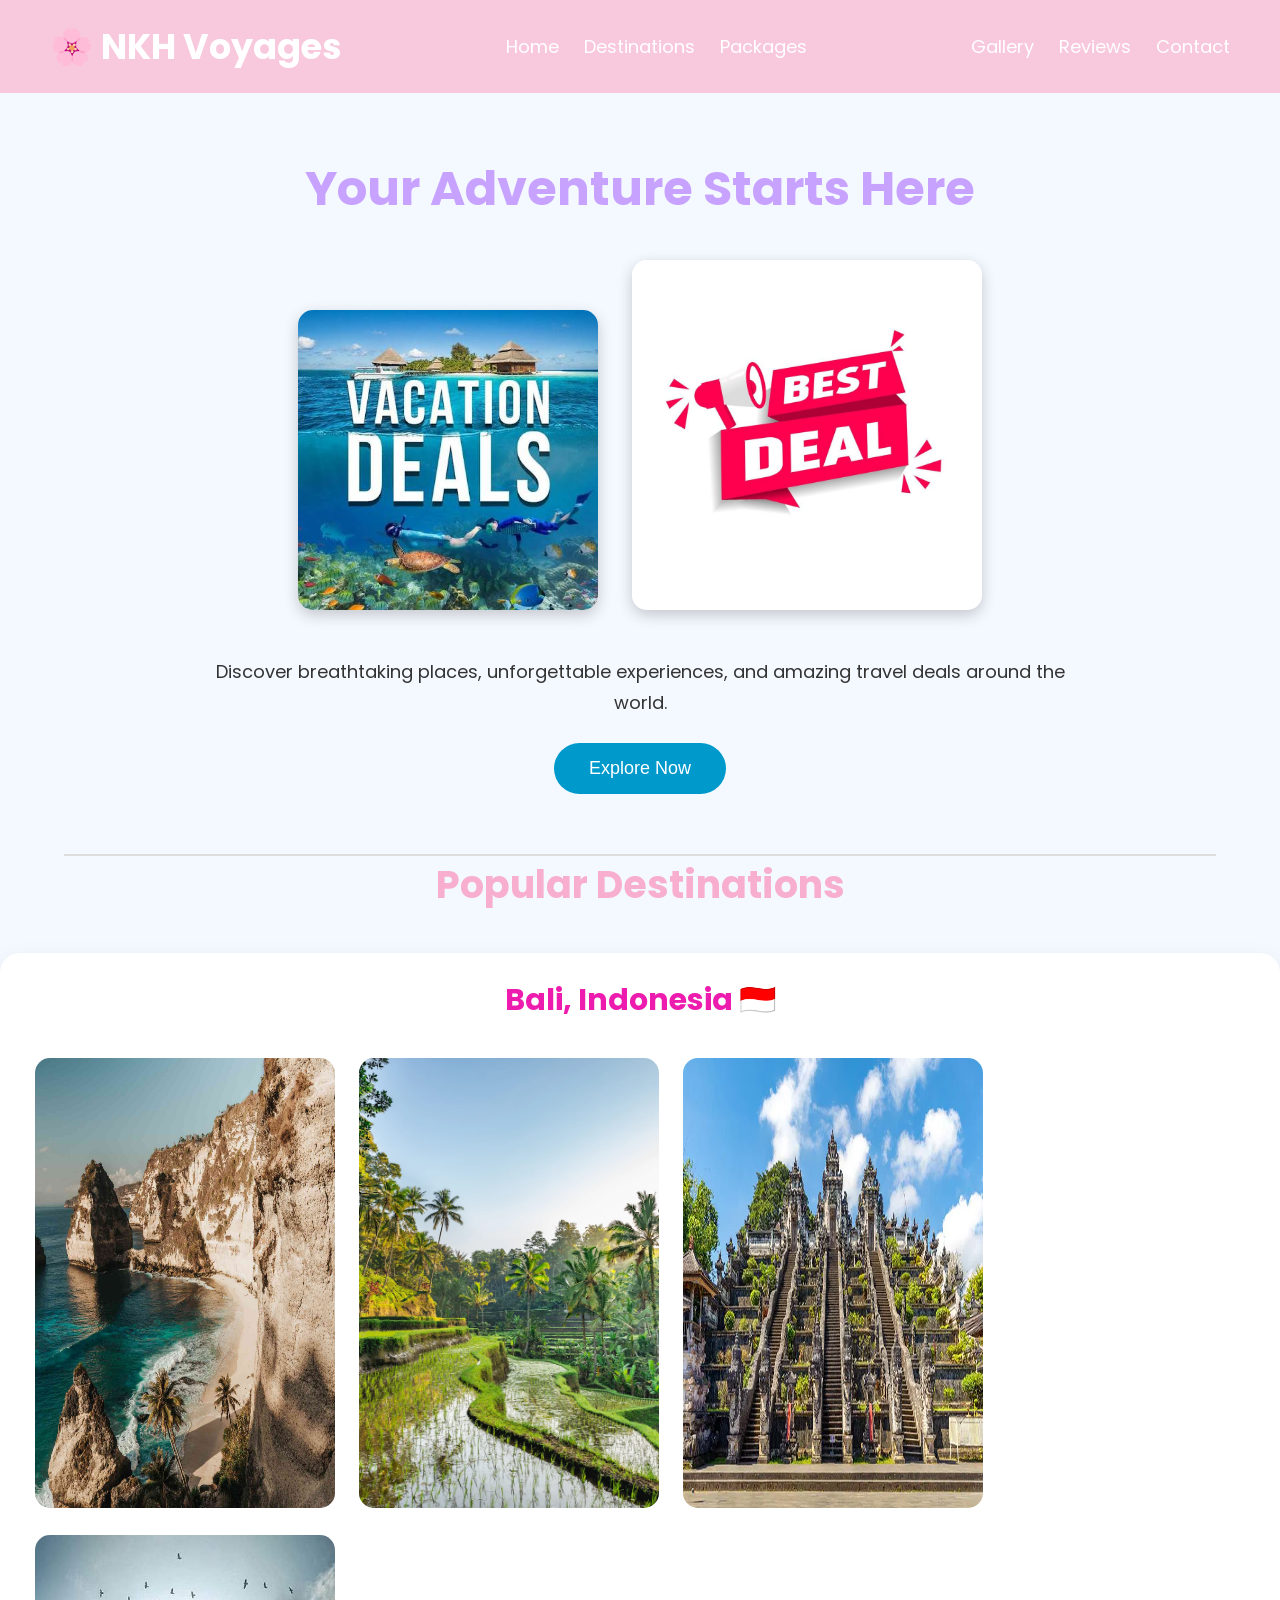
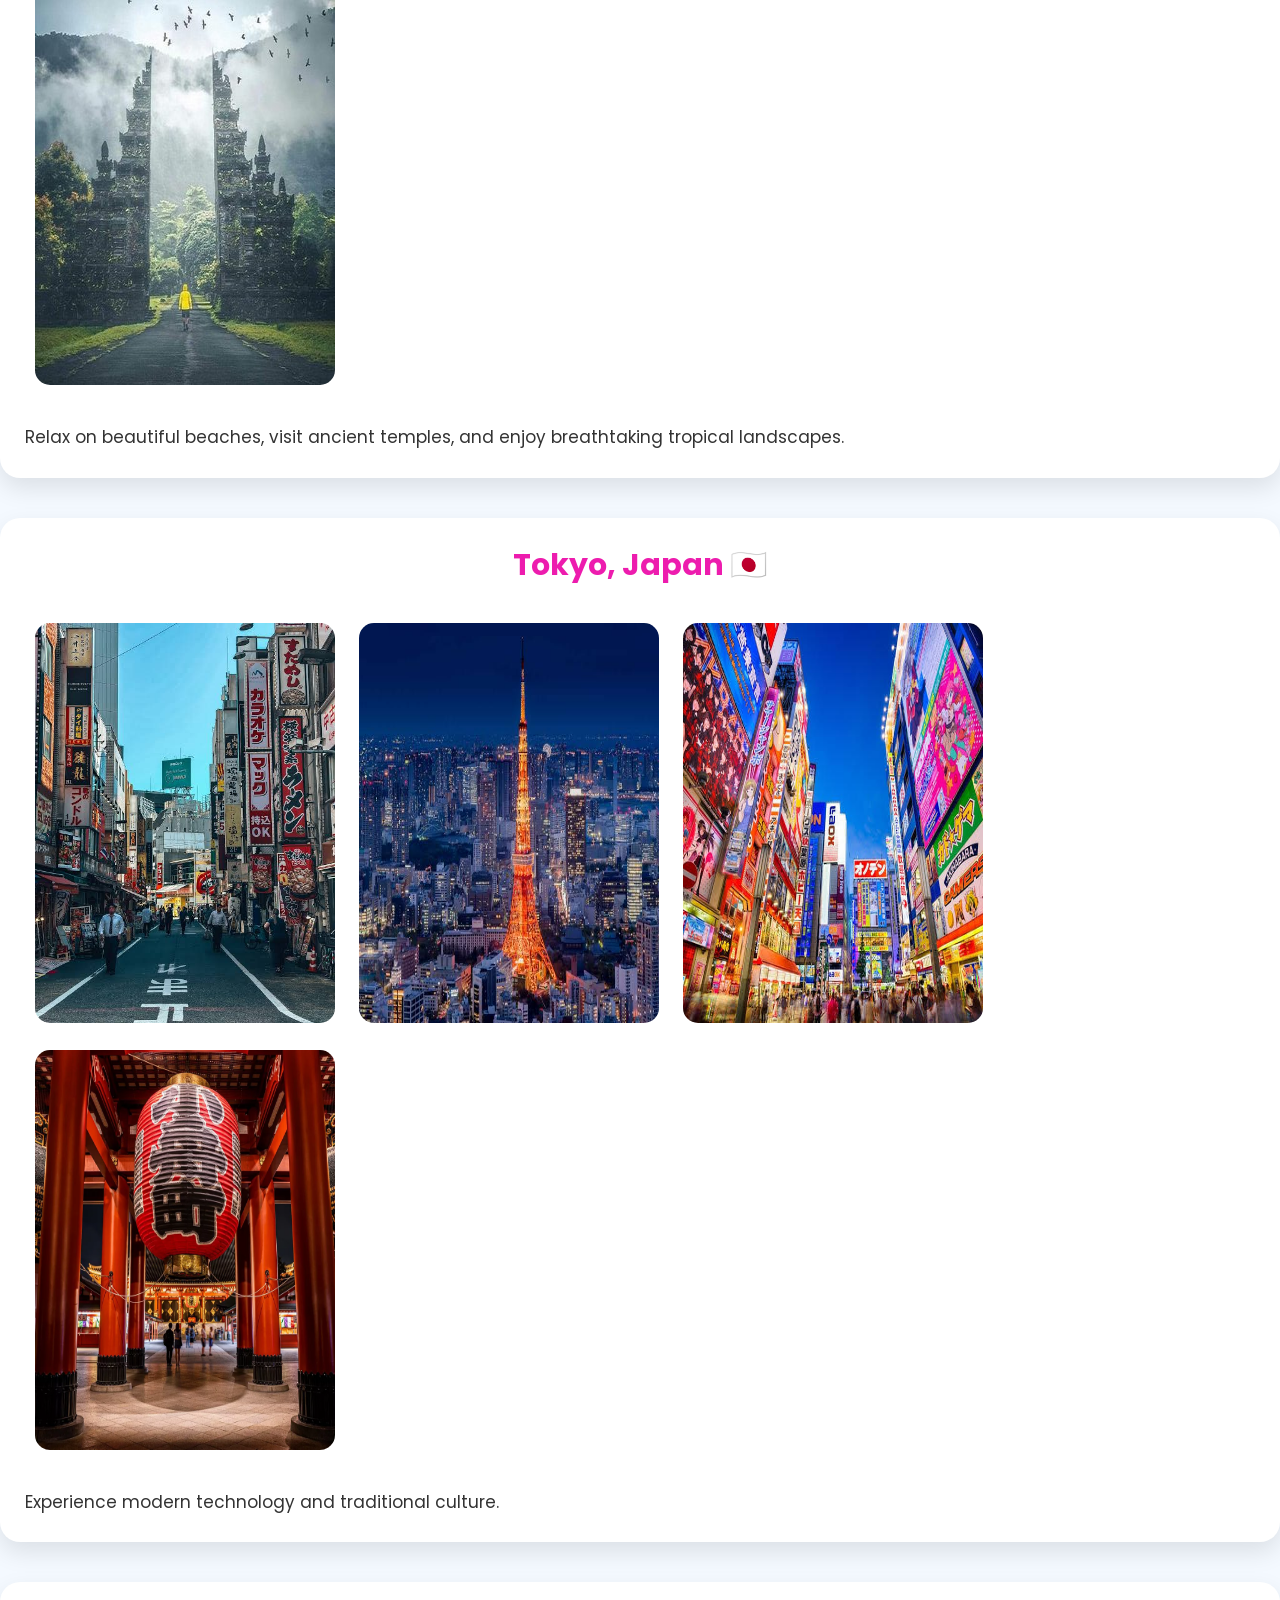
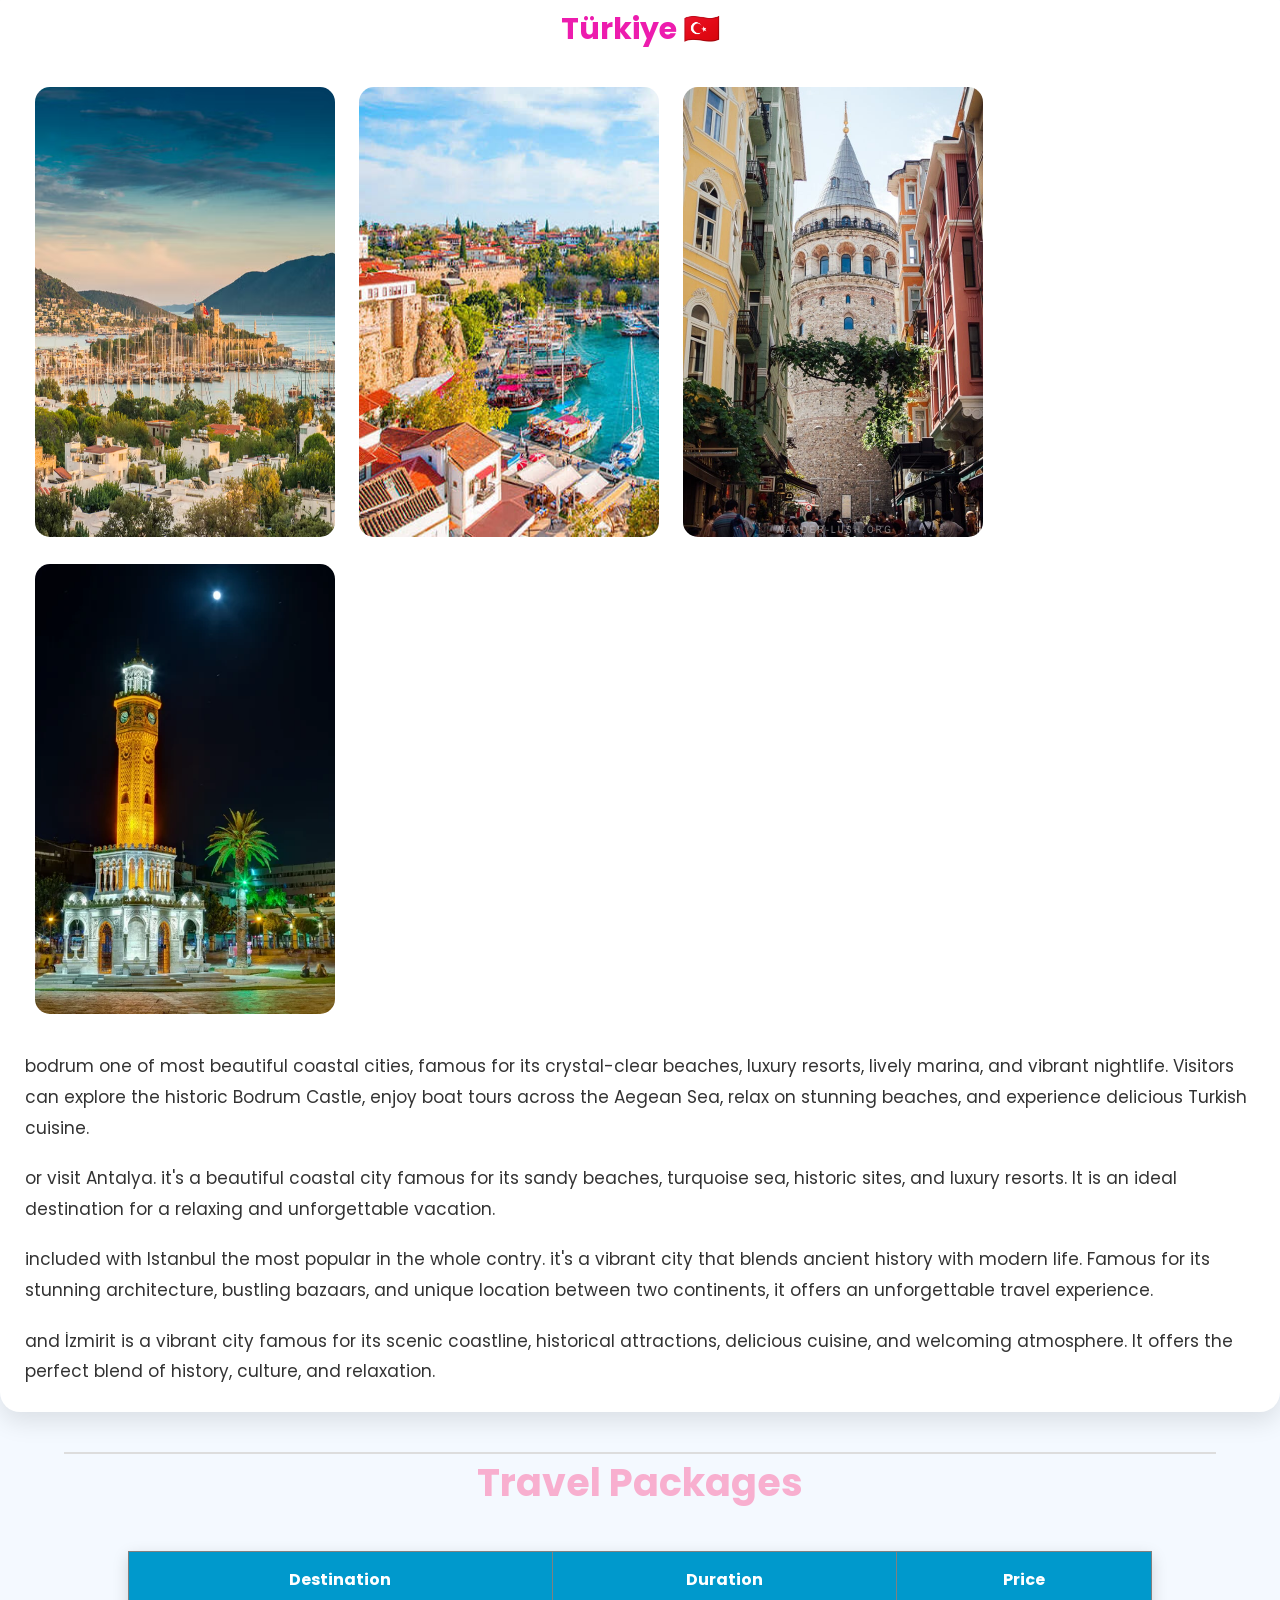
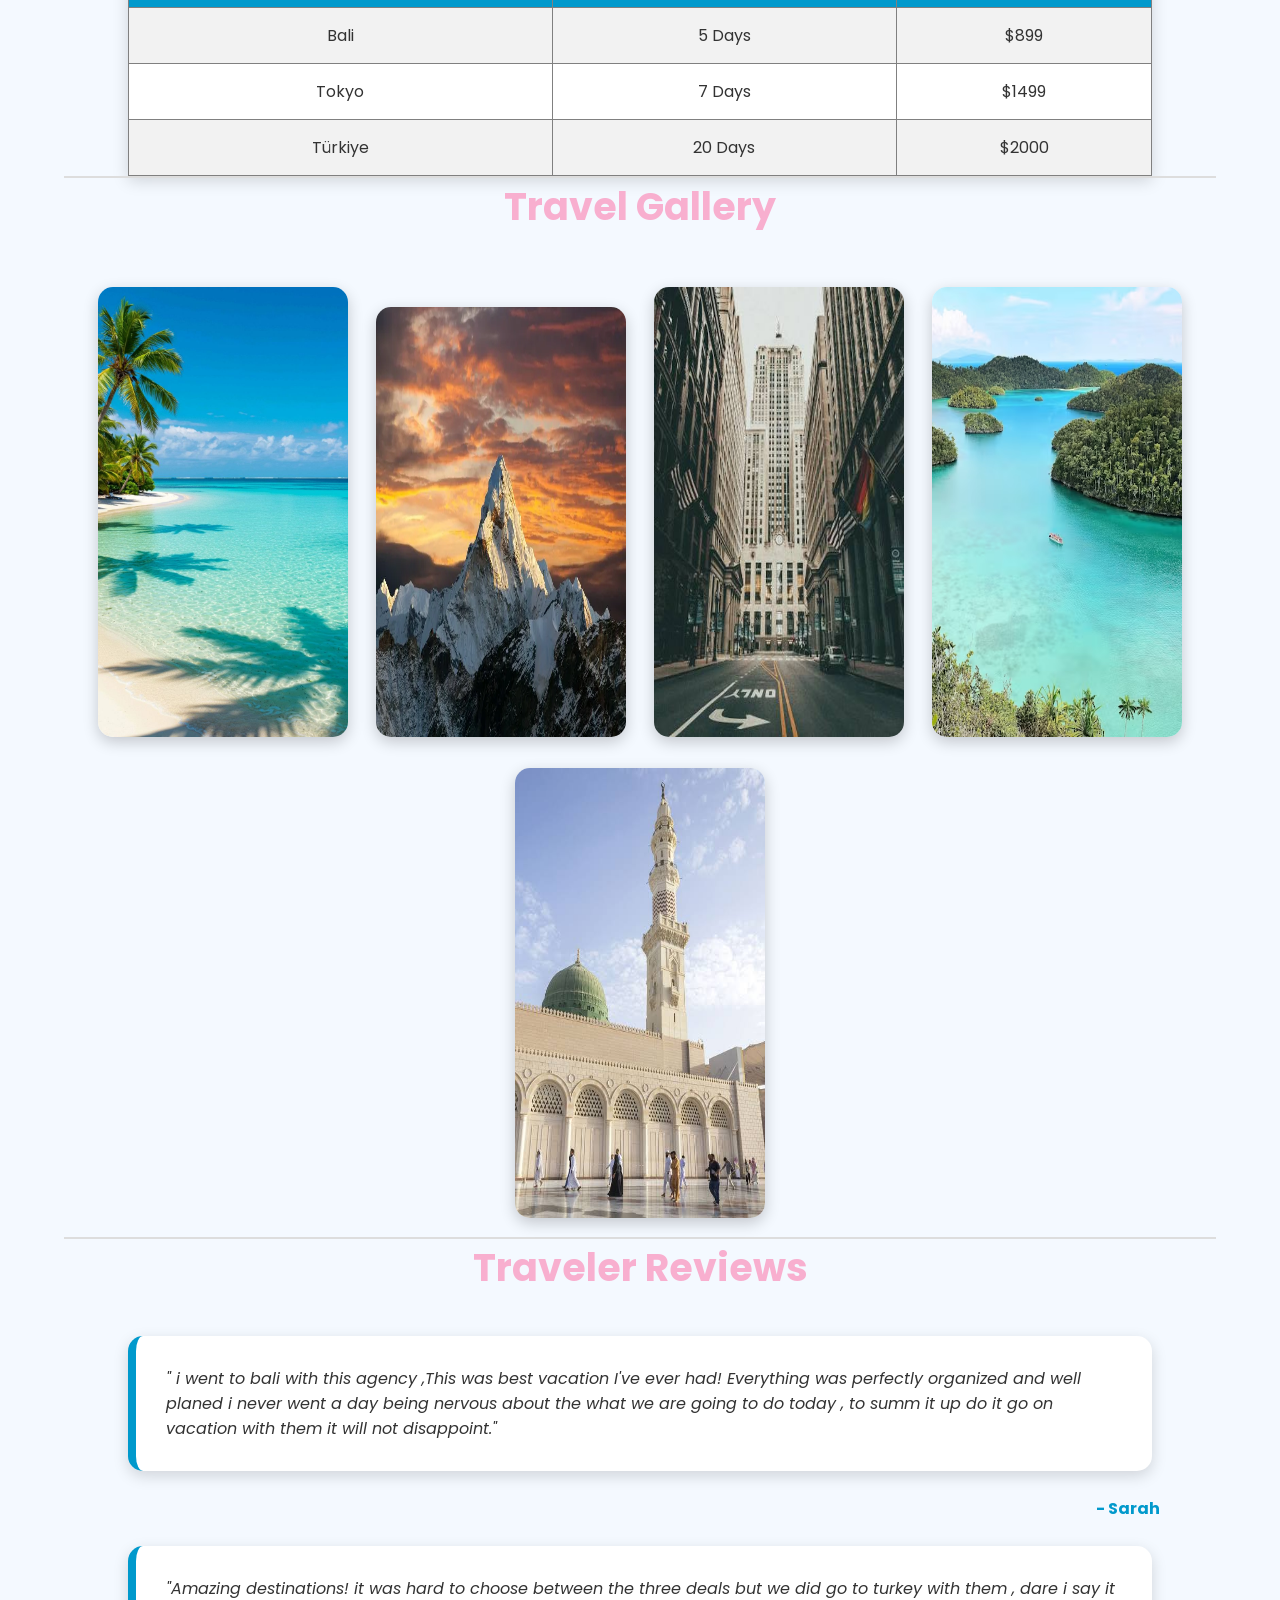
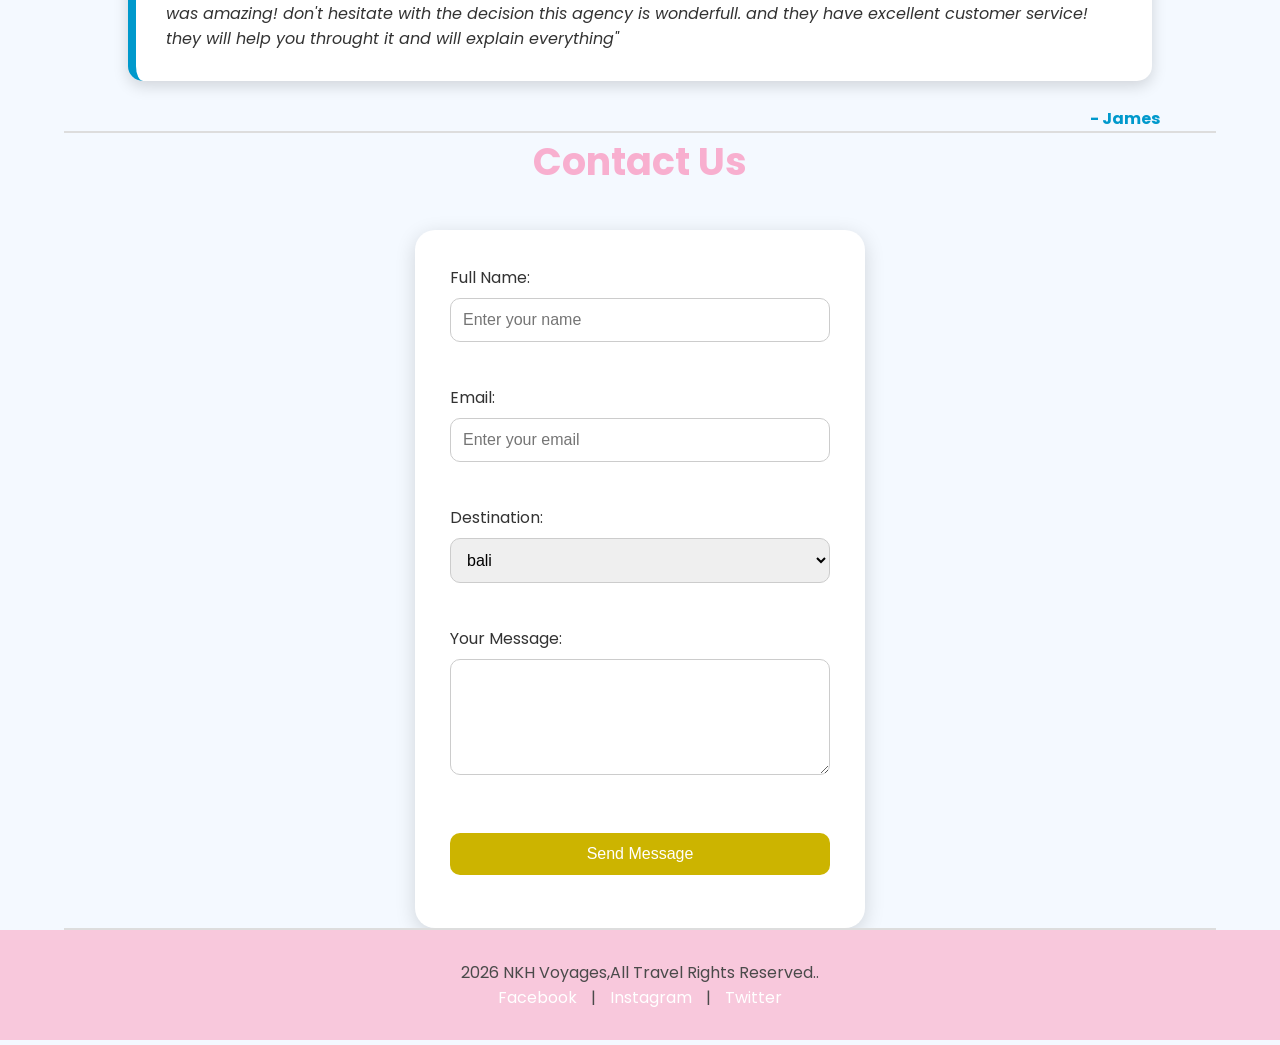
==== index.html @ f9fb1a7e "Add files via upload" ====
<!DOCTYPE html>
<html lang="en">
<head>
    <meta charset="UTF-8">
    <meta name="viewport" content="width=device-width, initial-scale=1.0">
    <title>Dream Travel</title>

    <!-- Google Font -->
    <link href="https://fonts.googleapis.com/css2?family=Poppins:wght@300;400;600;700&display=swap" rel="stylesheet">

    <!-- CSS File -->
    <link rel="stylesheet" href="styles.css">
</head>

<body>

    <!-- ================= NAVIGATION BAR ================= -->
    <header>
        <nav>

            <!-- Logo -->
            <h1 class="logo">🌸 NKH Voyages</h1>

            <!-- Left Menu -->
            <ul class="nav-left">
                <li><a href="#home">Home</a></li>
                <li><a href="#destinations">Destinations</a></li>
                <li><a href="#packages">Packages</a></li>
            </ul>

            <!-- Right Menu -->
            <ul class="nav-right">
                <li><a href="#gallery">Gallery</a></li>
                <li><a href="#reviews">Reviews</a></li>
                <li><a href="#contact">Contact</a></li>
            </ul>

        </nav>
    </header>

    <!-- ================= HOME ================= -->
    <section id="home">

        <h2>Your Adventure Starts Here</h2>

        <img src="pff.jpg" alt="Travel" width="300">
        <img src="i4.jpg"  alt="best deal" width="350">

        <p>
            Discover breathtaking places, unforgettable experiences,
            and amazing travel deals around the world.
        </p>

        <button>Explore Now</button>

    </section>

    <hr>

    <!-- ================= DESTINATIONS ================= -->
    <section id="destinations">

        <h2>Popular Destinations</h2>

        <div>
    <h3>Bali, Indonesia 🇮🇩</h3>
    <img src="bali-dcafa473fa8f4973badb8628b99266e9.jpg" alt="Bali" width="300" height="450">
    <img src="bali.webp" alt="Bali" width="300">
    <img src="lempuyang.webp" alt="Bali" width="300" height="450">
    <img src="many-beautiful-places.jpg" alt="Bali" width="300" height="450">
    <p>Relax on beautiful beaches, visit ancient temples, and enjoy breathtaking tropical landscapes.</p>
</div>

        <div>
            <h3>Tokyo, Japan 🇯🇵</h3>
            <img src="toki.jpg" alt="Tokyo" width="300" height="400">
            <img src="toki1.jpg" alt="Tokyo" width="300" height="400">
            <img src="toki2.jpg" alt="Tokyo" width="300" height="400">
            <img src="toki4.webp" alt="Tokyo" width="300" height="400">
            <p>Experience modern technology and traditional culture.</p>
        </div>

       <div>
    <h3>Türkiye 🇹🇷</h3>
    <img src="bde.avif" alt="bodrum" width="300" height="450">
    <img src="ant - Copie (2).jpg" alt="antaliya" width="300" height="450">
    <img src="ist.jpg" alt="Istanbul" width="300">
    <img src="izmir33.jpg" alt="izmir" width="300" height="450">
    <p> bodrum one of most beautiful coastal cities, famous for its crystal-clear beaches, luxury resorts, lively marina, and vibrant nightlife. Visitors can explore the historic Bodrum Castle, enjoy boat tours across the Aegean Sea, relax on stunning beaches, and experience delicious Turkish cuisine.</p>
    <p>or visit Antalya. it's a beautiful coastal city famous for its sandy beaches, turquoise sea, historic sites, and luxury resorts. It is an ideal destination for a relaxing and unforgettable vacation.</p>
    <p>included with Istanbul the most popular in the whole contry. it's a vibrant city that blends ancient history with modern life. Famous for its stunning architecture, bustling bazaars, and unique location between two continents, it offers an unforgettable travel experience.</p>
    <p> and İzmirit is a vibrant city famous for its scenic coastline, historical attractions, delicious cuisine, and welcoming atmosphere. It offers the perfect blend of history, culture, and relaxation.</p>
</div>

    </section>

    <hr>

    <!-- ================= PACKAGES ================= -->
    <section id="packages">

        <h2>Travel Packages</h2>

        <table border="1" cellpadding="10">

            <tr>
                <th>Destination</th>
                <th>Duration</th>
                <th>Price</th>
            </tr>

            <tr>
                <td>Bali</td>
                <td>5 Days</td>
                <td>$899</td>
            </tr>

            <tr>
                <td>Tokyo</td>
                <td>7 Days</td>
                <td>$1499</td>
            </tr>

            <tr>
                <td>Türkiye</td>
                <td>20 Days</td>
                <td>$2000</td>
            </tr>

        </table>

    </section>

    <hr>

    <!-- ================= GALLERY ================= -->
    <section id="gallery">

        <h2>Travel Gallery</h2>

        <img src="beach.jpg" alt="Beach" width="250" height="450">
        <img src="mountain.webp" alt="mountain" width="250" height="430">
        <img src="city.jpg" alt="City" width="250" height="450">
        <img src="island.avif" alt="Island" width="250" height="450">
        <img src="mosque.jpg" alt="mosque" width="250" height="450">
 
    </section>

    <hr>

    <!-- ================= REVIEWS ================= -->
    <section id="reviews">

        <h2>Traveler Reviews</h2>

        <blockquote>
            " i went to bali with this agency ,This was best vacation I've ever had! Everything was perfectly organized and well planed i never went a day  being nervous about the what we are going to do today , to summ it up do it go on vacation with them it will not disappoint."
        </blockquote>

        <p>- Sarah</p>

        <blockquote>
            "Amazing destinations! it was hard to choose between the three deals but we did go to turkey with them , dare i say it was amazing! don't hesitate with the decision  this agency is wonderfull. and they have excellent customer service! they will help you throught it and will explain everything"
        </blockquote>

        <p>- James</p>

    </section>

    <hr>

    <!-- ================= CONTACT ================= -->
    <section id="contact">

        <h2>Contact Us</h2>

        <form>

            <label>Full Name:</label><br>
            <input type="text" placeholder="Enter your name"><br><br>

            <label>Email:</label><br>
            <input type="email" placeholder="Enter your email"><br><br>

            <label>Destination:</label><br>
            <select>
                <option>bali</option>
                <option>Tokyo</option>
                <option>Turkey</option>
            </select><br><br>

            <label>Your Message:</label><br>
            <textarea rows="5" cols="40"></textarea><br><br>

            <input type="submit" value="Send Message">

        </form>

    </section>

    <hr>

    <!-- ================= FOOTER ================= -->
    <footer>

        <p> 2026 NKH Voyages,All Travel Rights Reserved..</p>

        <p>
            <a href="#">Facebook</a> |
            <a href="#">Instagram</a> |
            <a href="#">Twitter</a>
        </p>

    </footer>
    <!-- JavaScript -->
<script src="script.js"></script>

</body>
</html>
---- styles.css ----
/* ==========================
   GENERAL
========================== */

*{
    margin:0;
    padding:0;
    box-sizing:border-box;
    scroll-behavior:smooth;
}

body{
    font-family:'Poppins',sans-serif;
    background:#f4f9ff;
    color:#333;
}

/* ==========================
   HEADER
========================== */

 header{
    background-color: #F8C8DC;
    padding: 20px 50px;
    position: sticky;
    top: 0;
    z-index: 1000;
}
nav{
    display:flex;
    justify-content:space-between;
    align-items:center;
}

.logo{
    color:white;
    font-size:35px;
    font-weight:bold;
}

.nav-left,
.nav-right{
    display:flex;
    list-style:none;
    gap:25px;
}

nav a{
    color:white;
    text-decoration:none;
    font-size:18px;
    transition:0.3s;
}

nav a:hover{
    color:rgb(255, 0, 64);
}

/* ==========================
   HOME
========================== */

#home{
    text-align:center;
    padding:60px 30px;
}

/* Home Title */
#home h2{
    text-align: center;
    font-size: 48px;
    color: #C8A2FF;   /* Pastel Purple */
    margin-bottom: 20px;
    font-weight: 700;
}

#home p{
    margin:25px auto;
    width:70%;
    font-size:18px;
    line-height:1.7;
}

#home img{
    margin:15px;
    border-radius:15px;
    box-shadow:0 5px 15px rgba(0,0,0,.2);
}

button{
    padding:15px 35px;
    background:#0099cc;
    color:white;
    border:none;
    border-radius:30px;
    cursor:pointer;
    font-size:18px;
    transition:.3s;
}

button:hover{
    background:#0077aa;
    transform:scale(1.05);
}

/* ==========================
   SECTION TITLES
========================== */

section h2{
    text-align: center;
    color: #F8AFCF;   /* Pastel Pink */
    font-size: 38px;
    margin-bottom: 40px;
    font-weight: 700;
}

/* ==========================
   DESTINATIONS
========================== */

#destinations div{
    background:white;
    padding:25px;
    margin-bottom:40px;
    border-radius:20px;
    box-shadow:0 10px 25px rgba(0,0,0,.1);
}

#destinations h3{
    text-align:center;
    color:#ed1cae;
    margin-bottom:25px;
    font-size:30px;
}

#destinations img{
    margin:10px;
    border-radius:15px;
    transition:.4s;
}

#destinations img:hover{
    transform:scale(1.05);
}

#destinations p{
    margin-top:20px;
    line-height:1.8;
    font-size:17px;
}

/* ==========================
   TABLE
========================== */

table{
    width:80%;
    margin:auto;
    border-collapse:collapse;
    background:white;
    box-shadow:0 5px 15px rgba(0,0,0,.15);
}

table th{
    background:#0099cc;
    color:white;
    padding:15px;
}

table td{
    text-align:center;
    padding:15px;
}

table tr:nth-child(even){
    background:#f2f2f2;
}

table tr:hover{
    background:#dff5ff;
}

/* ==========================
   GALLERY
========================== */

#gallery{
    text-align:center;
}

#gallery img{
    margin:12px;
    border-radius:15px;
    transition:.4s;
    box-shadow:0 5px 15px rgba(0,0,0,.2);
}

#gallery img:hover{
    transform:scale(1.08);
}

/* ==========================
   REVIEWS
========================== */

blockquote{
    width:80%;
    margin:25px auto;
    background:white;
    padding:30px;
    border-left:8px solid #0099cc;
    border-radius:15px;
    font-style:italic;
    box-shadow:0 5px 15px rgba(0,0,0,.15);
}

#reviews p{
    text-align:right;
    margin-right:120px;
    font-weight:bold;
    color:#0099cc;
}

/* ==========================
   CONTACT
========================== */

form{
    width:450px;
    margin:auto;
    background:white;
    padding:35px;
    border-radius:20px;
    box-shadow:0 5px 20px rgba(0,0,0,.15);
}

input,
select,
textarea{
    width:100%;
    padding:12px;
    margin-top:8px;
    margin-bottom:18px;
    border:1px solid #ccc;
    border-radius:10px;
    font-size:16px;
}

input[type="submit"]{
    background:#ccb400;
    color:white;
    cursor:pointer;
    border:none;
    transition:.3s;
}

input[type="submit"]:hover{
    background:#edf874;
}

/* ==========================
   FOOTER
========================== */

footer{
    background: #F8C8DC;
    color: #4A4A4A;
    text-align: center;
    padding: 30px;
}

footer a{
    color:white;
    text-decoration:none;
    margin:0 10px;
}

footer a:hover{
    color:rgb(255, 0, 21);
}

/* ==========================
   LINE
========================== */

hr{
    border:none;
    height:2px;
    background:#ddd;
    width:90%;
    margin:auto;
}
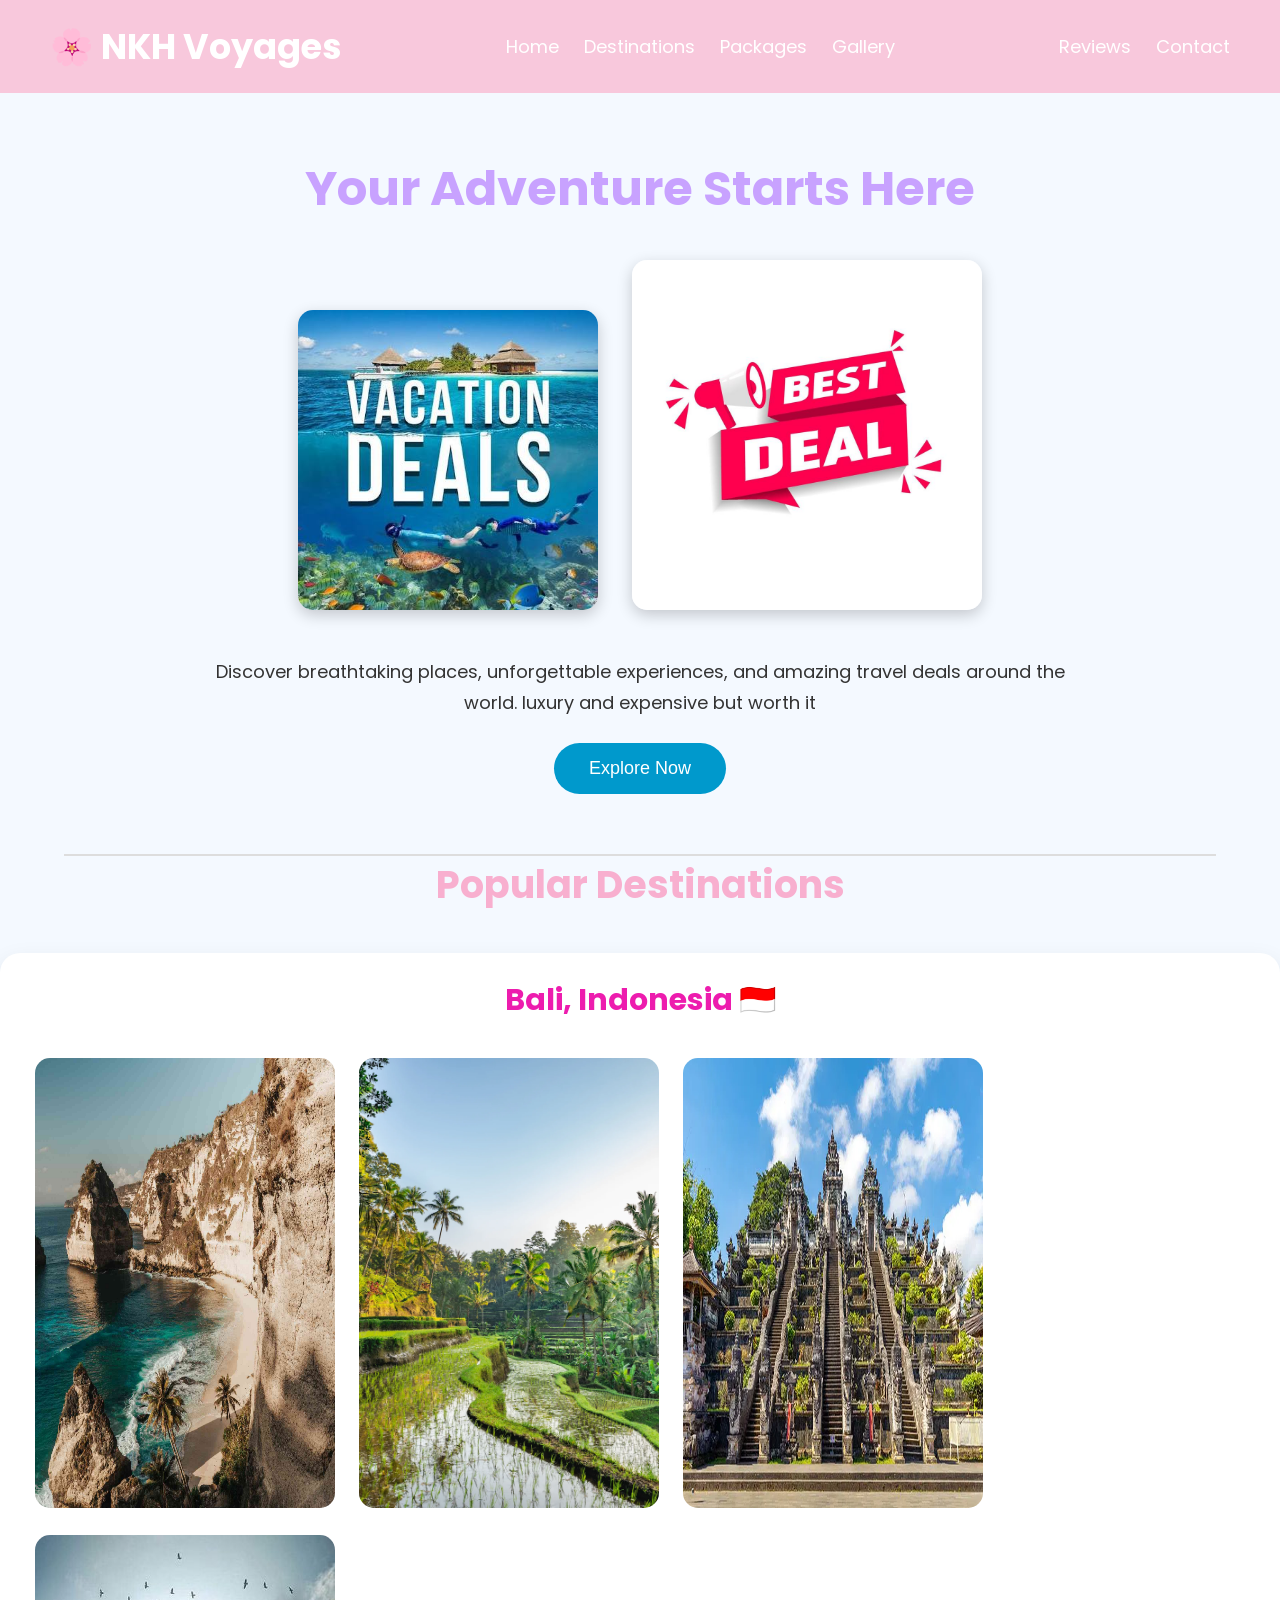
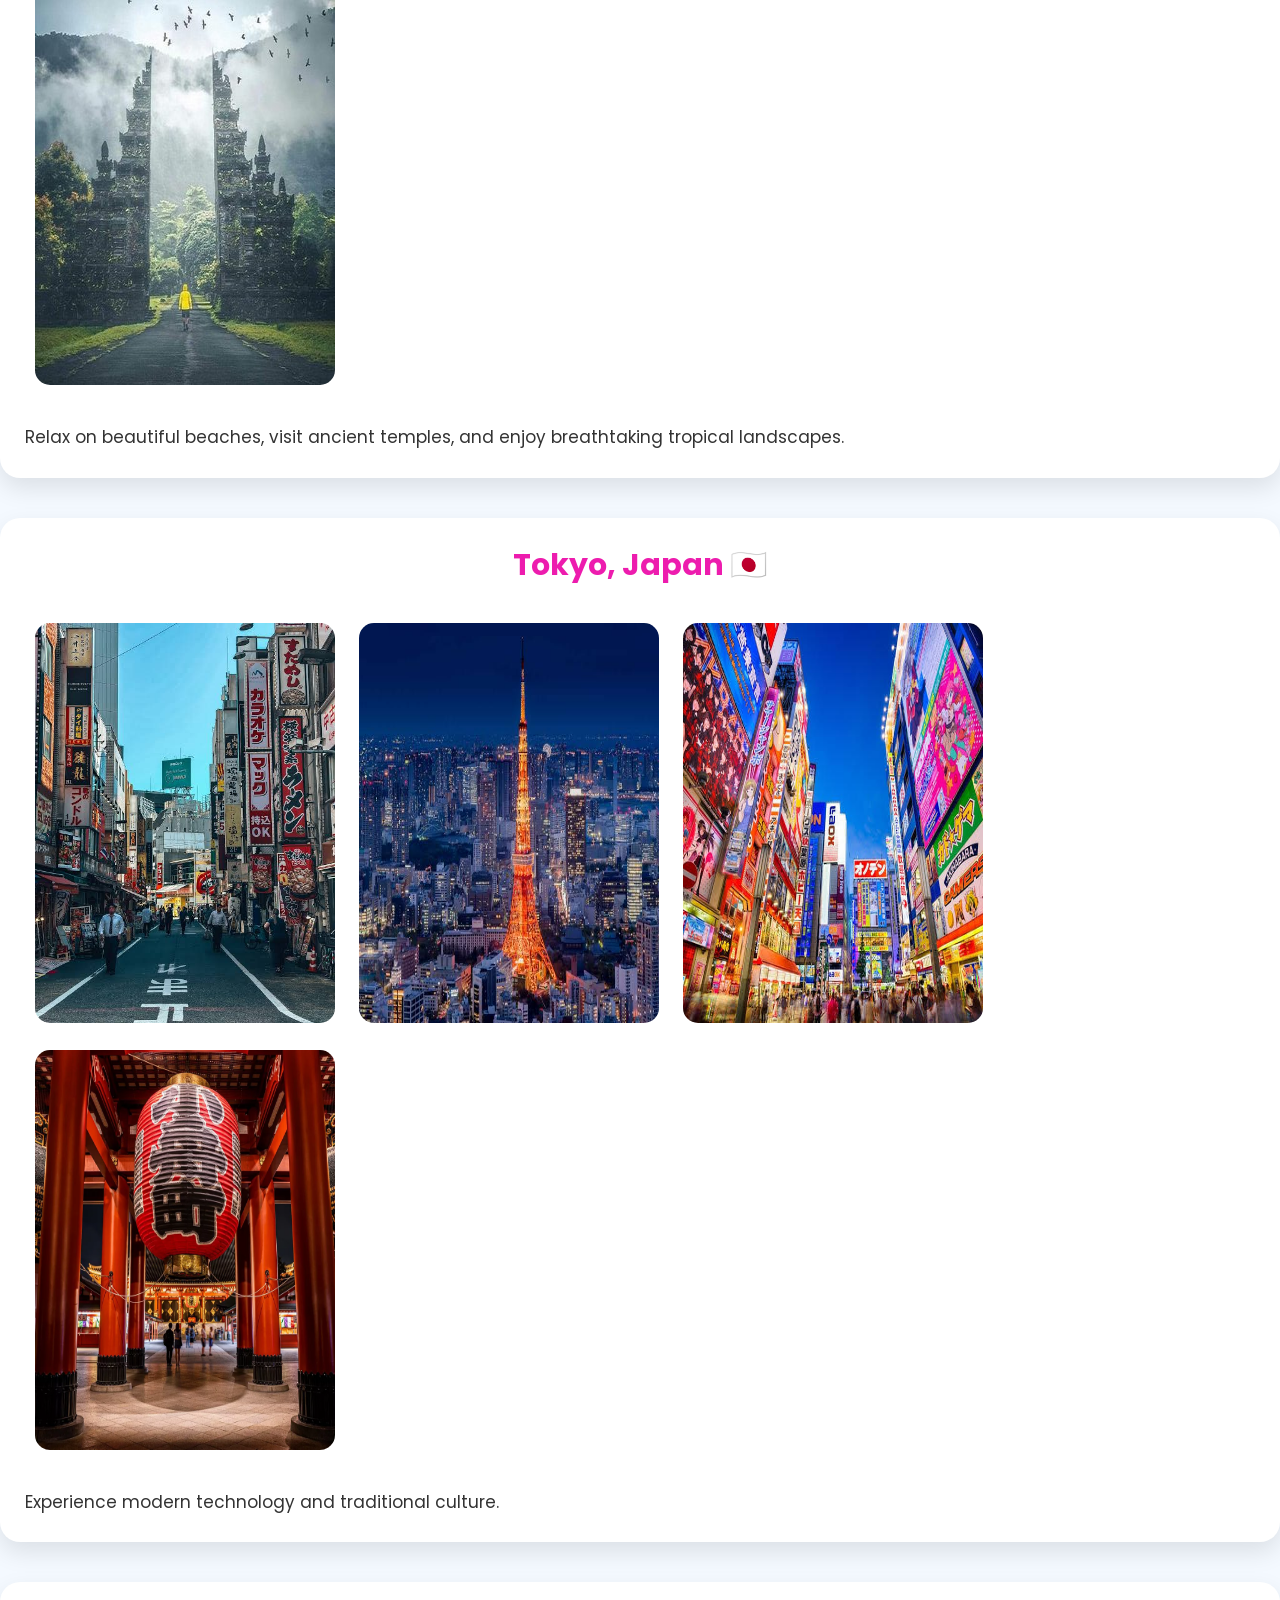
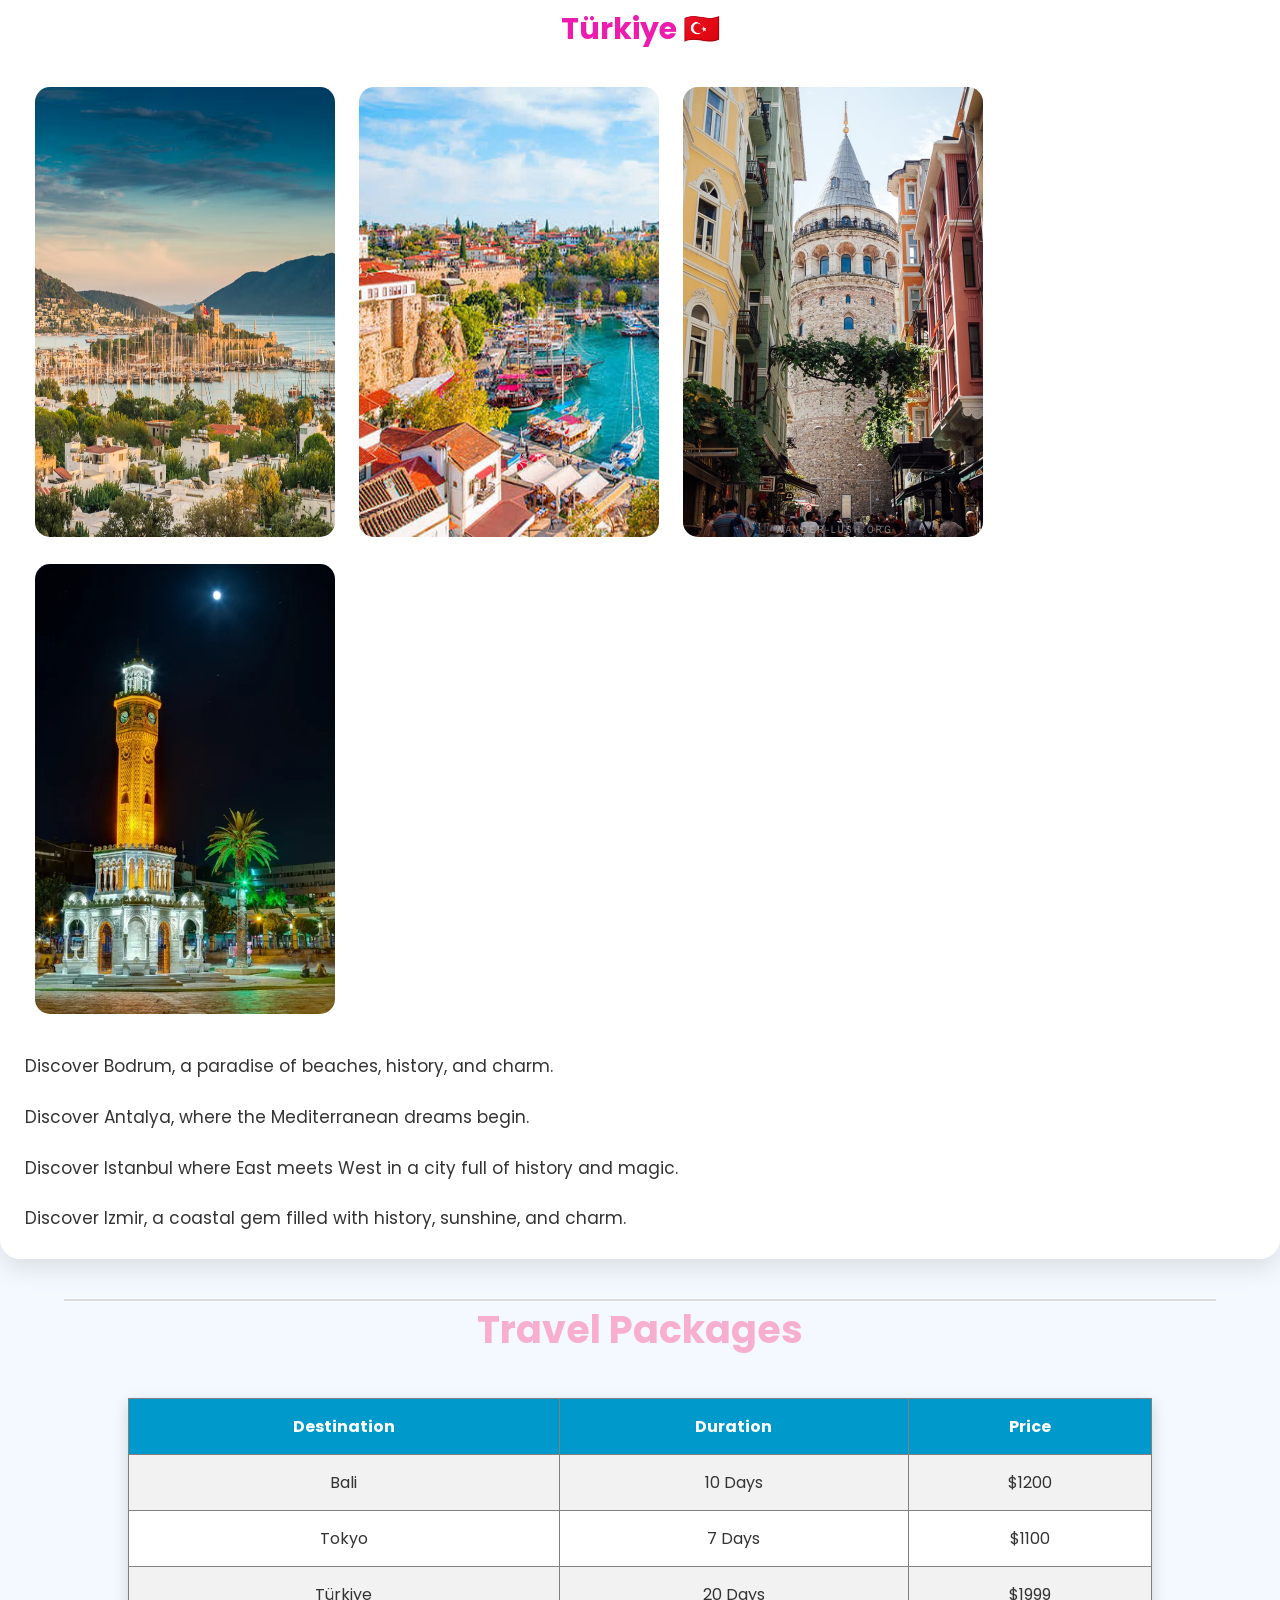
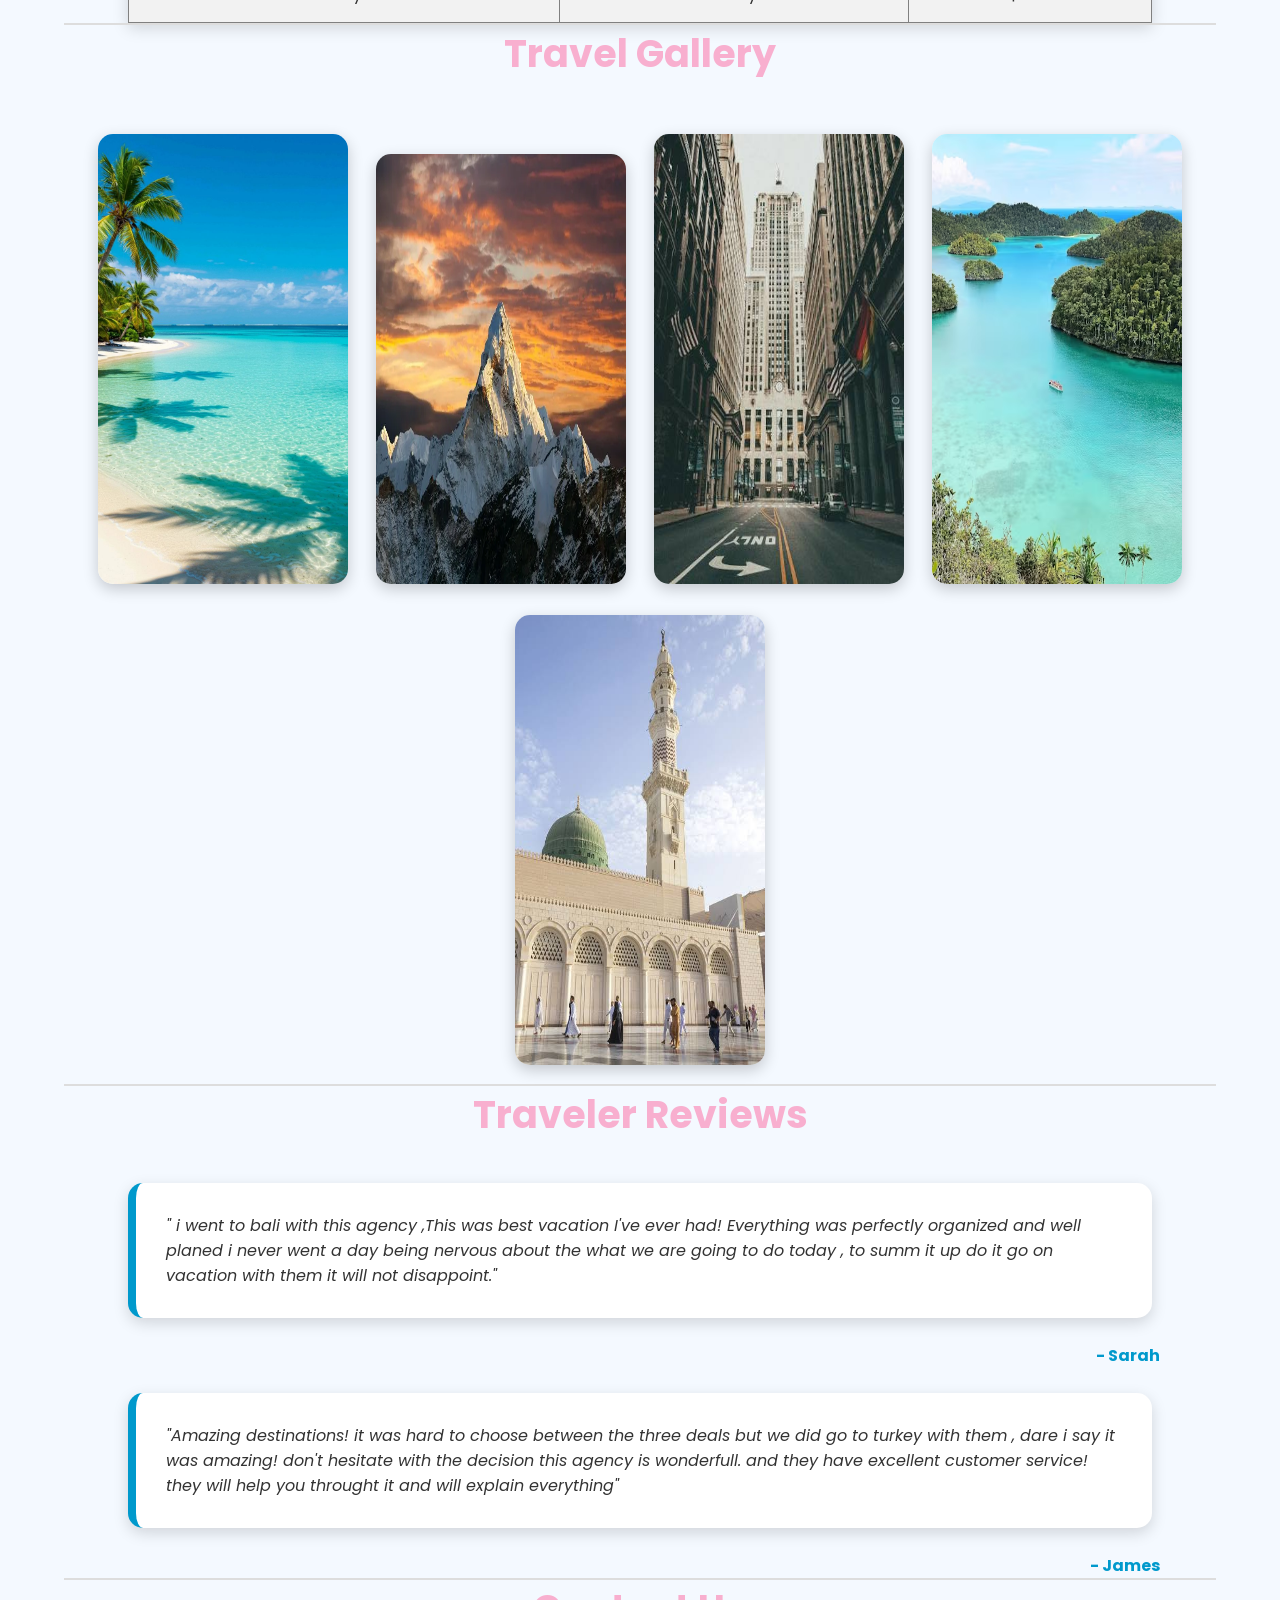
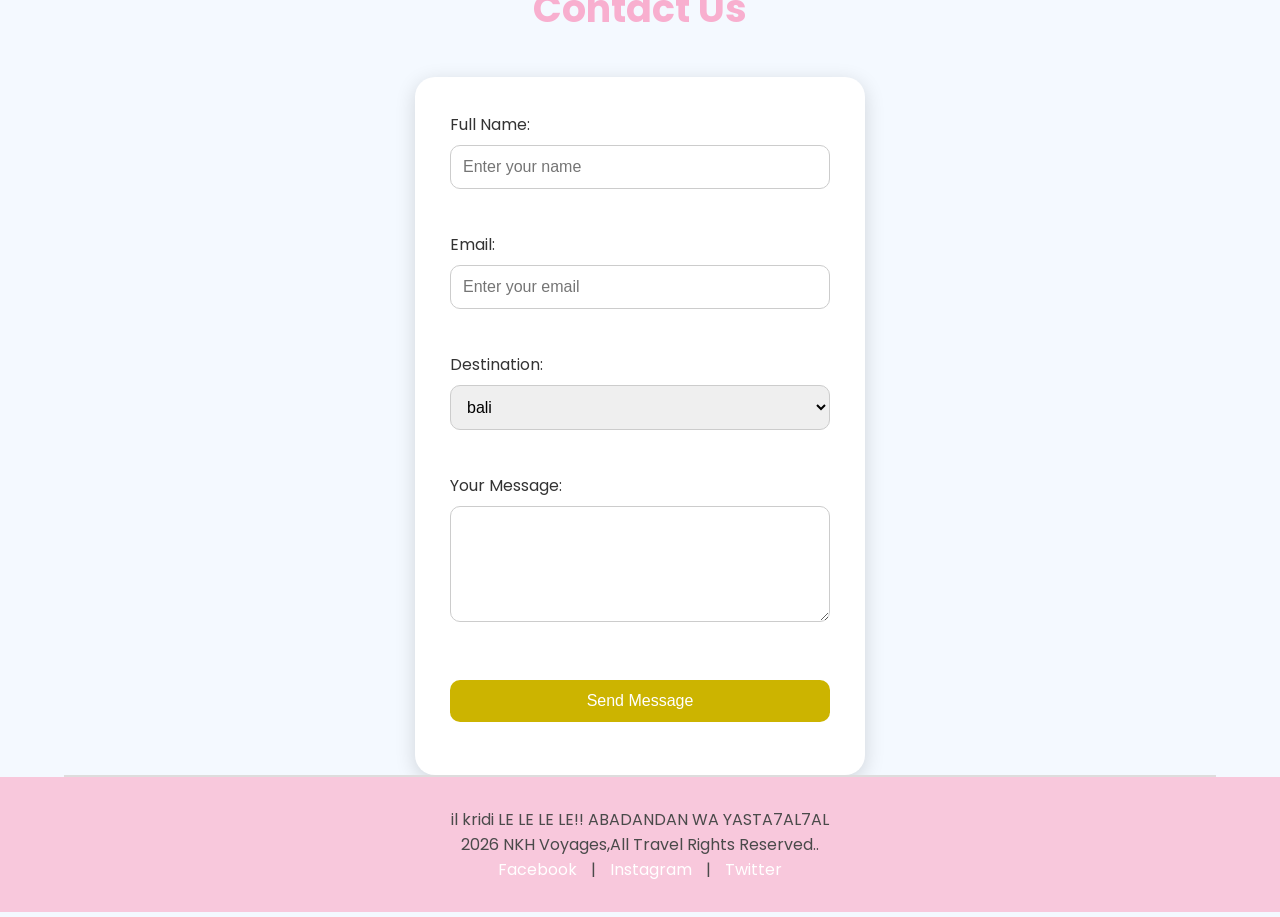
==== commit ae66c012: "Add files via upload" ====
--- a/index.html
+++ b/index.html
@@ -26,11 +26,11 @@
                 <li><a href="#home">Home</a></li>
                 <li><a href="#destinations">Destinations</a></li>
                 <li><a href="#packages">Packages</a></li>
+                <li><a href="#gallery">Gallery</a></li>
             </ul>
 
             <!-- Right Menu -->
             <ul class="nav-right">
-                <li><a href="#gallery">Gallery</a></li>
                 <li><a href="#reviews">Reviews</a></li>
                 <li><a href="#contact">Contact</a></li>
             </ul>
@@ -48,7 +48,7 @@
 
         <p>
             Discover breathtaking places, unforgettable experiences,
-            and amazing travel deals around the world.
+            and amazing travel deals around the world. luxury and expensive but worth it
         </p>
 
         <button>Explore Now</button>
@@ -86,10 +86,10 @@
     <img src="ant - Copie (2).jpg" alt="antaliya" width="300" height="450">
     <img src="ist.jpg" alt="Istanbul" width="300">
     <img src="izmir33.jpg" alt="izmir" width="300" height="450">
-    <p> bodrum one of most beautiful coastal cities, famous for its crystal-clear beaches, luxury resorts, lively marina, and vibrant nightlife. Visitors can explore the historic Bodrum Castle, enjoy boat tours across the Aegean Sea, relax on stunning beaches, and experience delicious Turkish cuisine.</p>
-    <p>or visit Antalya. it's a beautiful coastal city famous for its sandy beaches, turquoise sea, historic sites, and luxury resorts. It is an ideal destination for a relaxing and unforgettable vacation.</p>
-    <p>included with Istanbul the most popular in the whole contry. it's a vibrant city that blends ancient history with modern life. Famous for its stunning architecture, bustling bazaars, and unique location between two continents, it offers an unforgettable travel experience.</p>
-    <p> and İzmirit is a vibrant city famous for its scenic coastline, historical attractions, delicious cuisine, and welcoming atmosphere. It offers the perfect blend of history, culture, and relaxation.</p>
+    <p> Discover Bodrum, a paradise of beaches, history, and charm.</p>
+    <p> Discover Antalya, where the Mediterranean dreams begin.</p>
+    <p>Discover Istanbul where East meets West in a city full of history and magic.</p>
+    <p> Discover Izmir, a coastal gem filled with history, sunshine, and charm.</p>
 </div>
 
     </section>
@@ -111,20 +111,20 @@
 
             <tr>
                 <td>Bali</td>
-                <td>5 Days</td>
-                <td>$899</td>
+                <td>10 Days</td>
+                <td>$1200</td>
             </tr>
 
             <tr>
                 <td>Tokyo</td>
                 <td>7 Days</td>
-                <td>$1499</td>
+                <td>$1100</td>
             </tr>
 
             <tr>
                 <td>Türkiye</td>
                 <td>20 Days</td>
-                <td>$2000</td>
+                <td>$1999</td>
             </tr>
 
         </table>
@@ -203,6 +203,7 @@
     <!-- ================= FOOTER ================= -->
     <footer>
 
+        <p>il kridi LE LE LE LE!! ABADANDAN WA YASTA7AL7AL </p>
         <p> 2026 NKH Voyages,All Travel Rights Reserved..</p>
 
         <p>
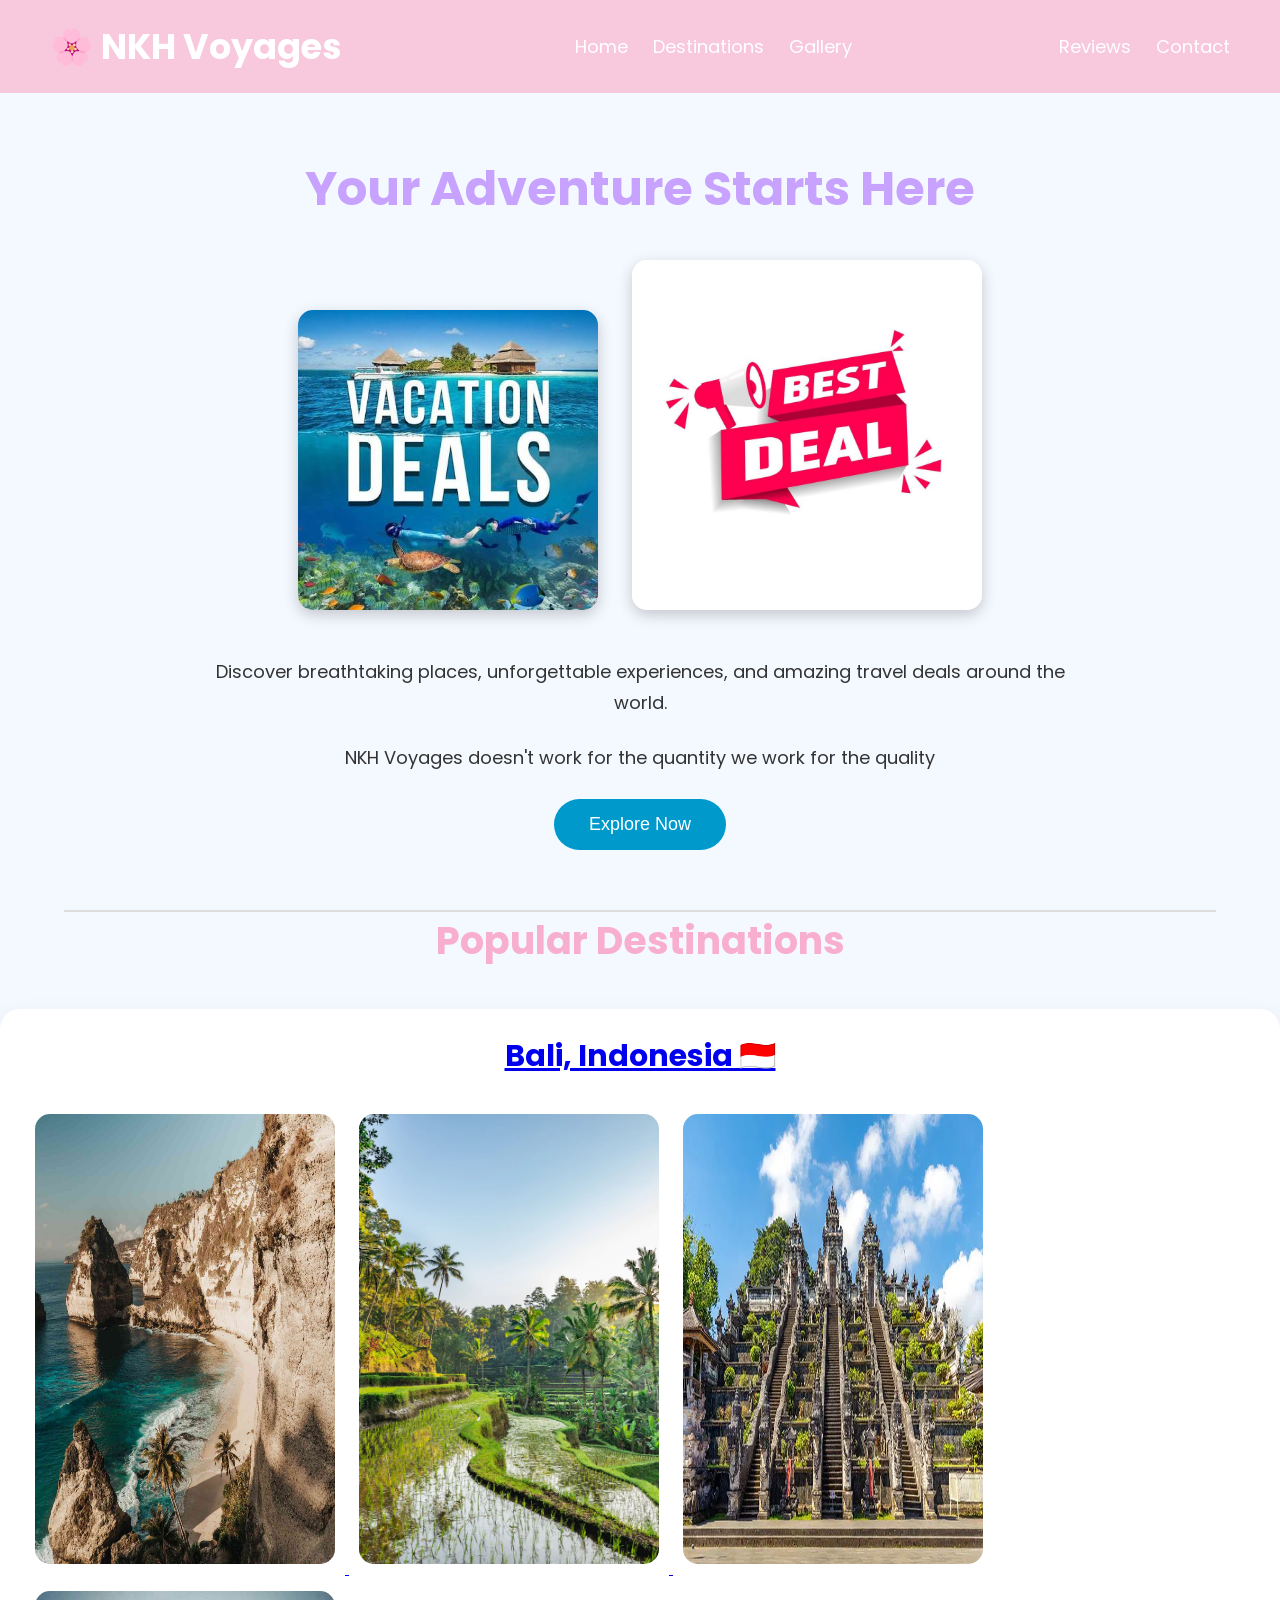
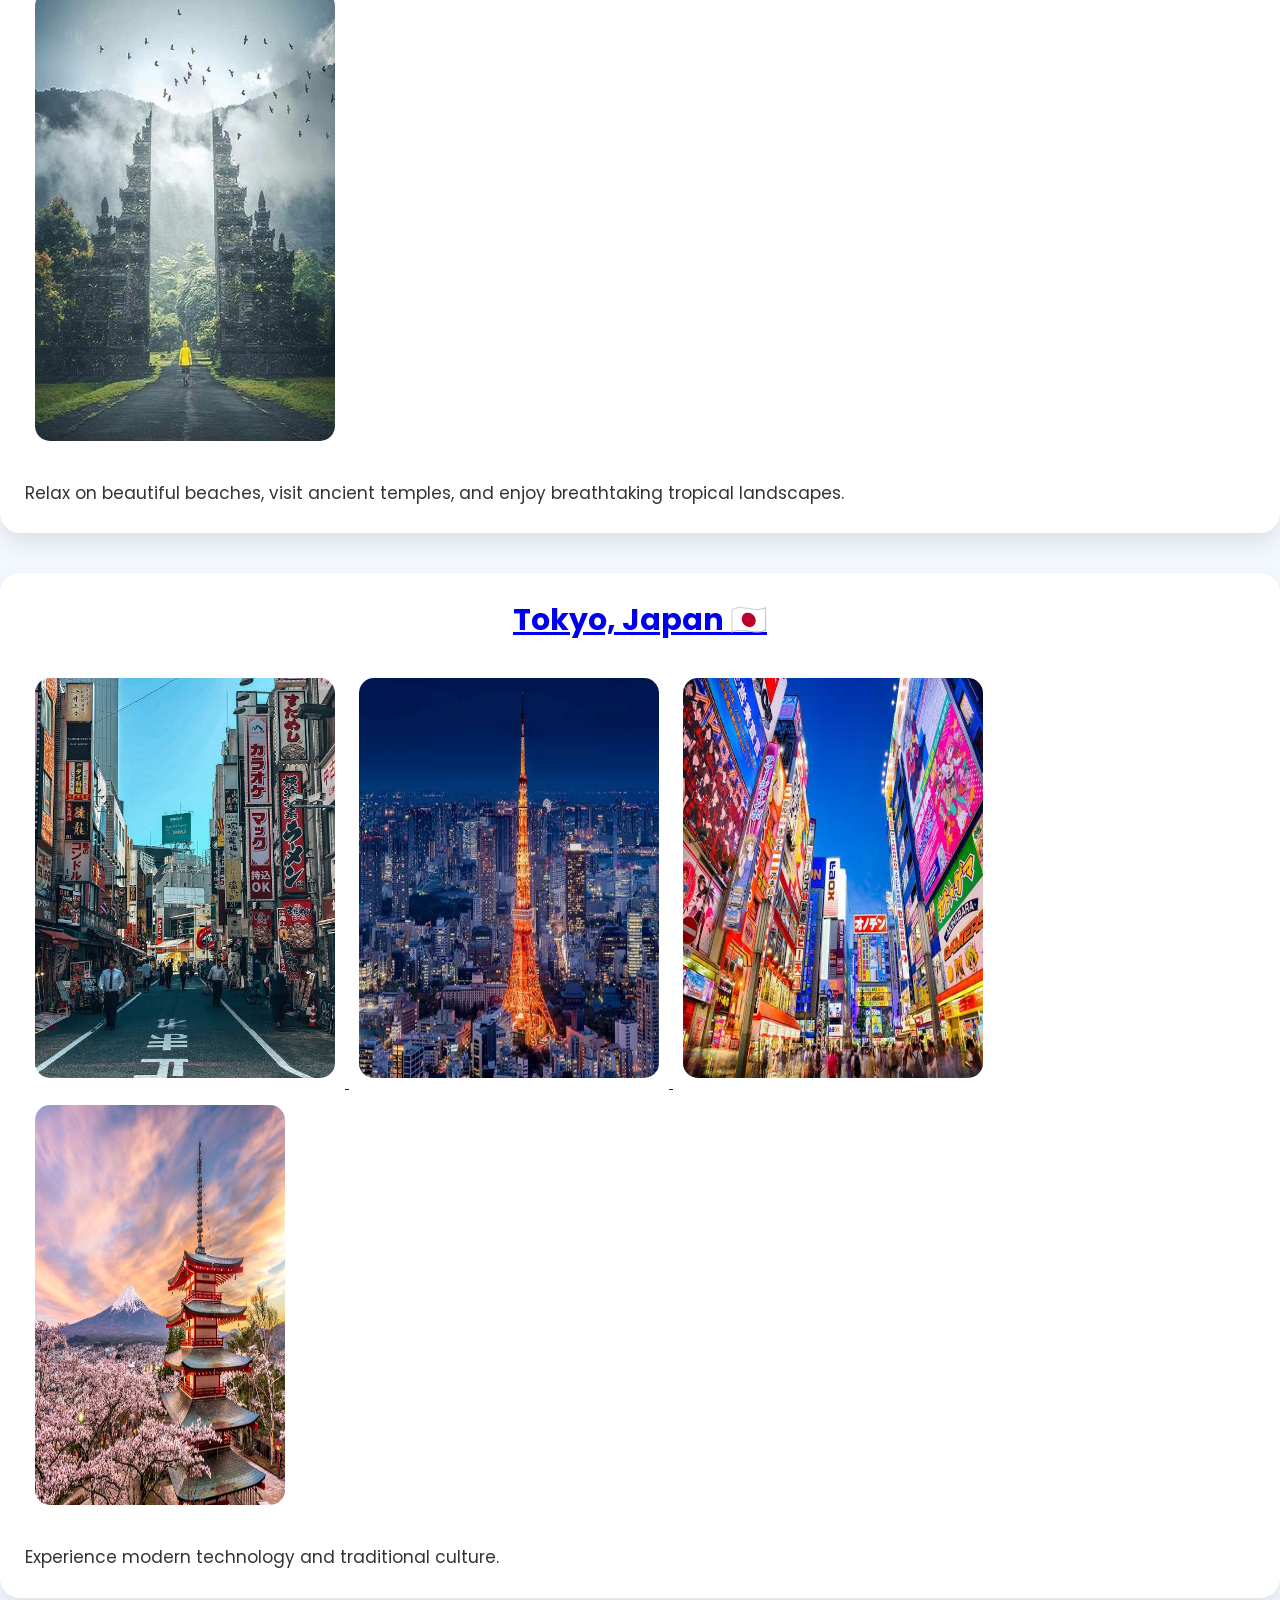
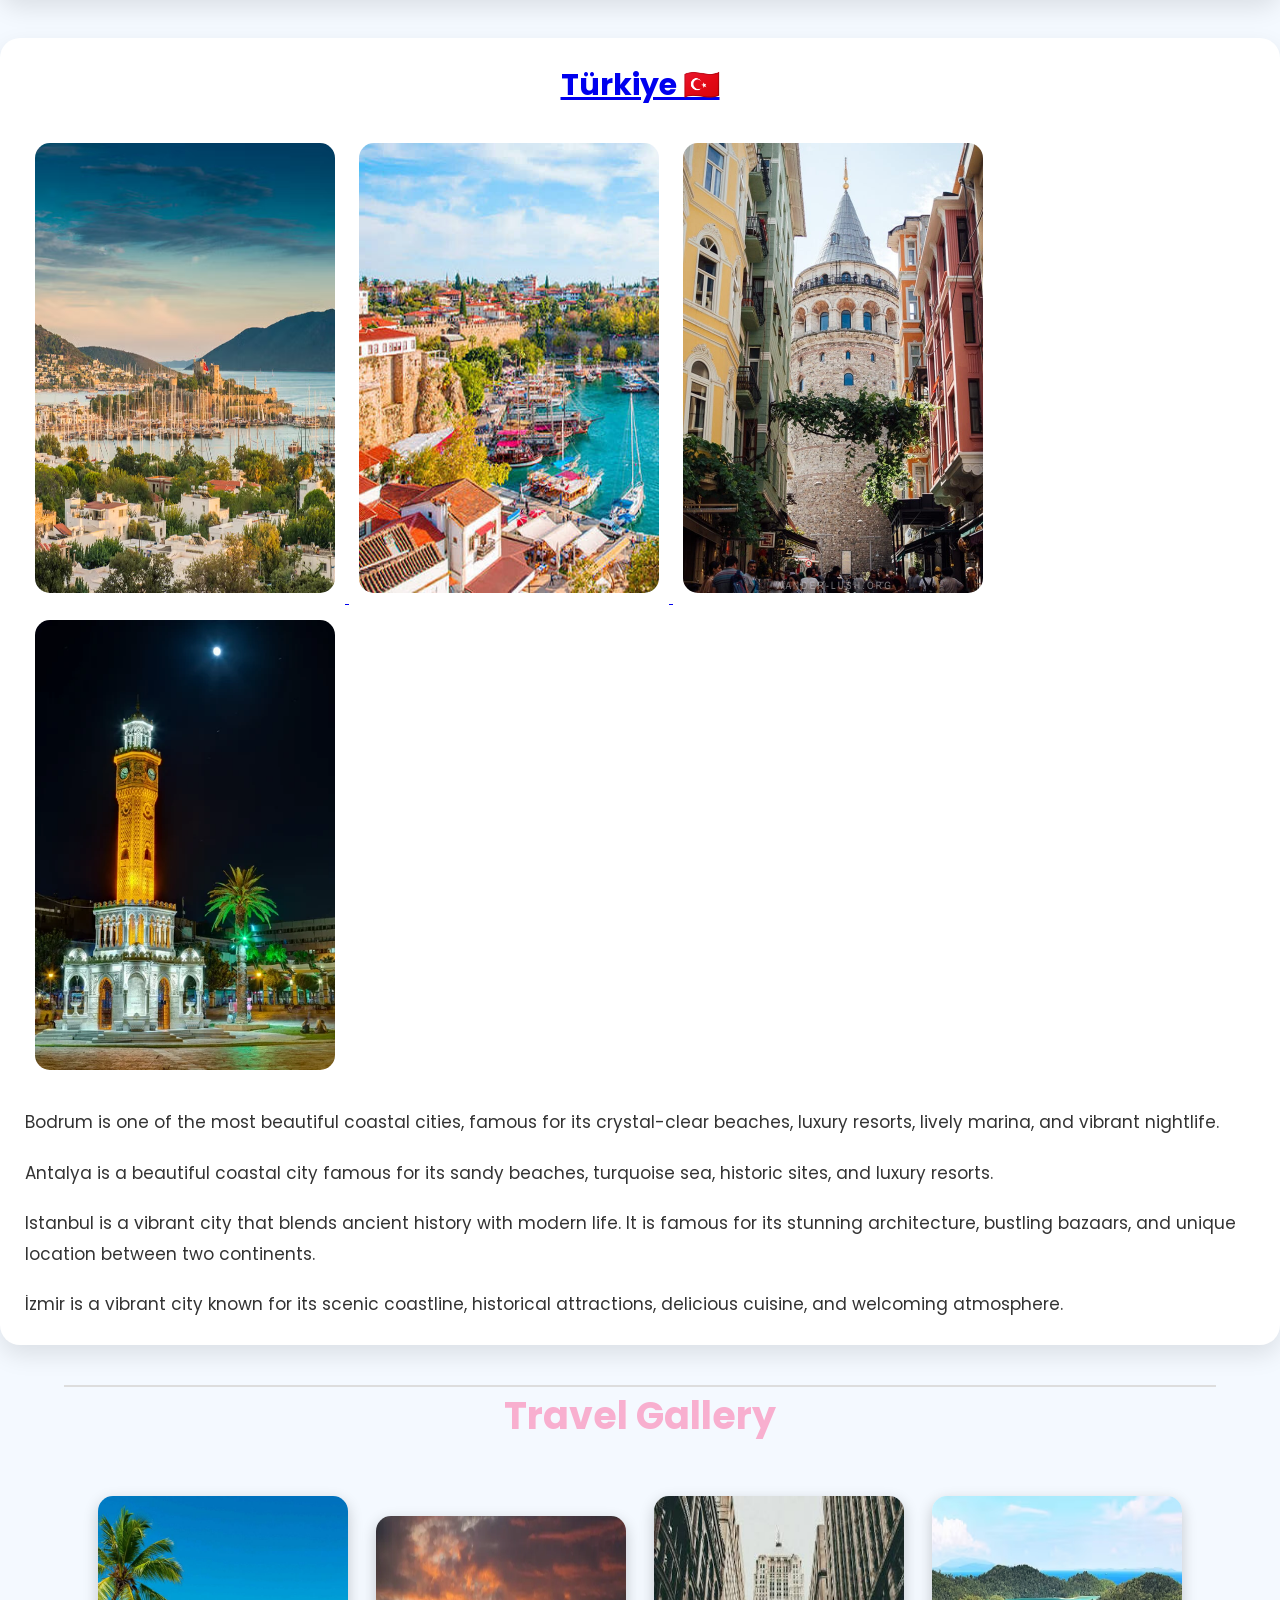
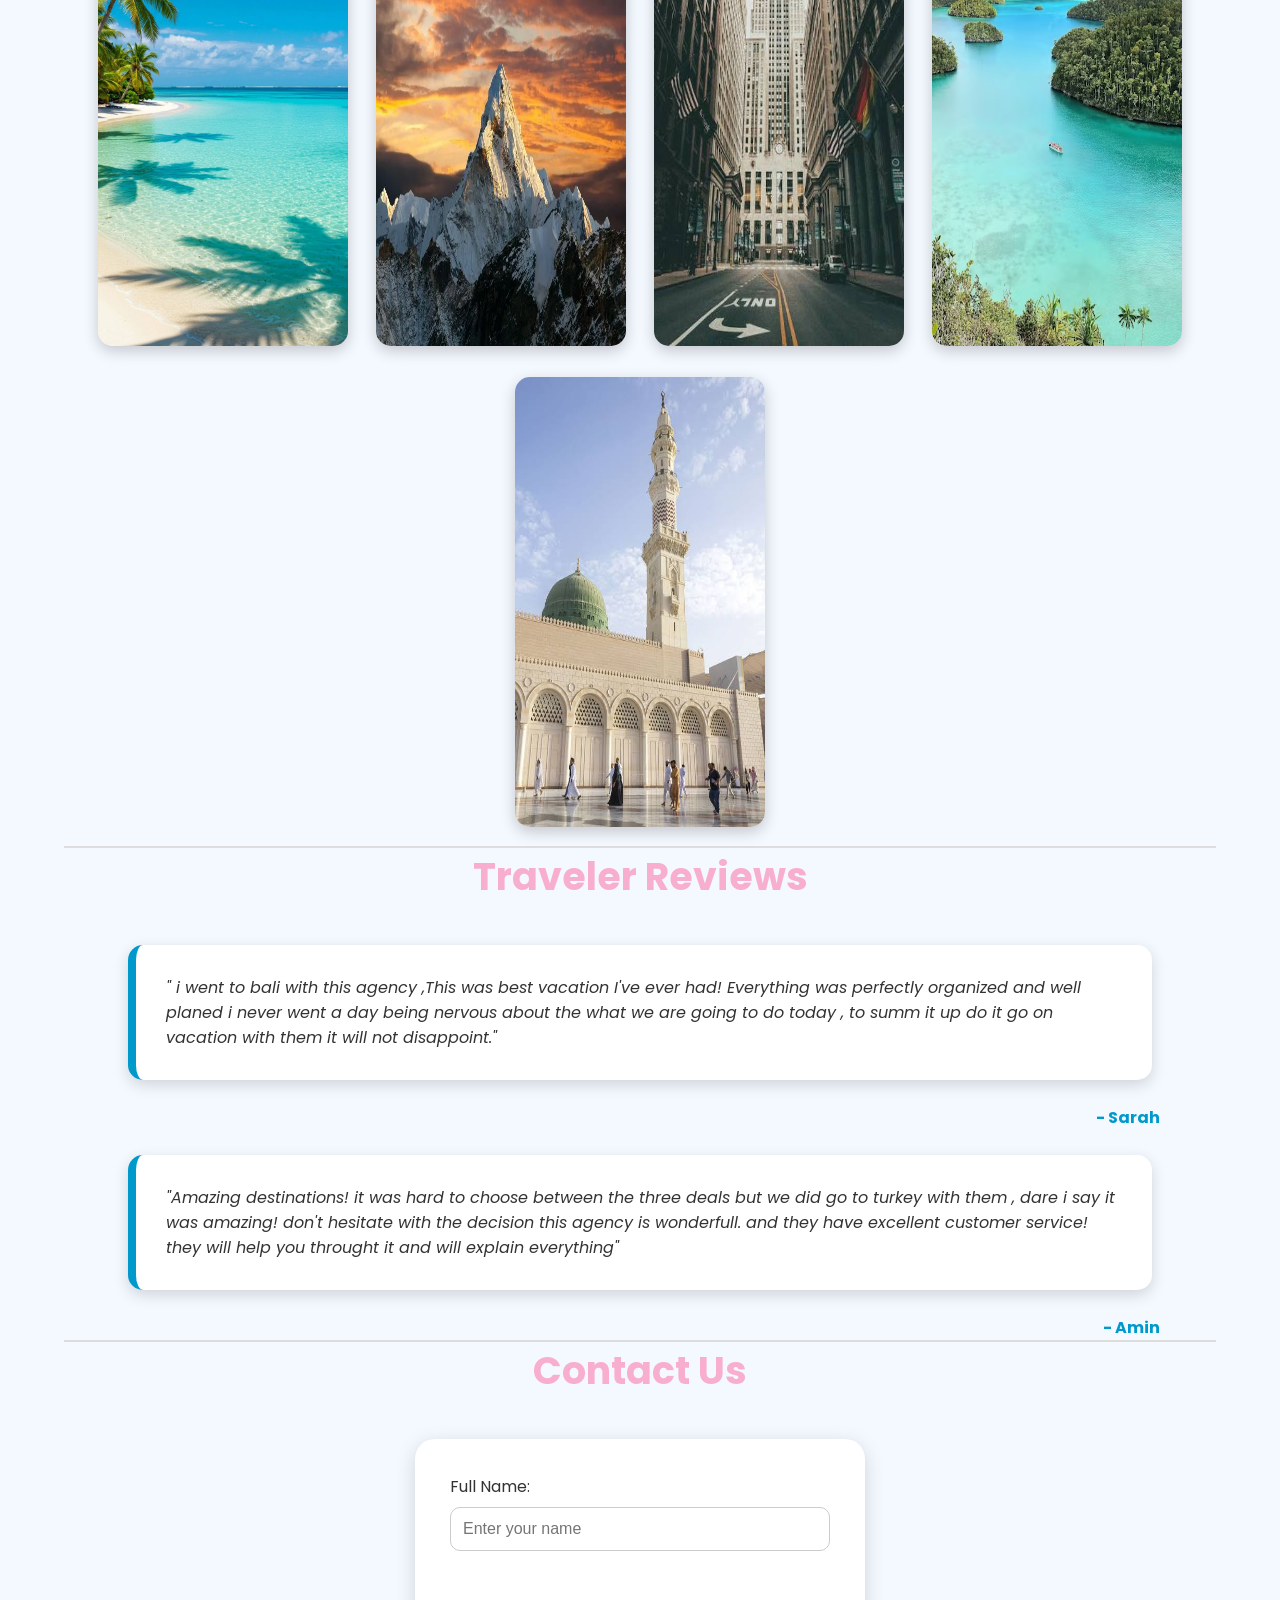
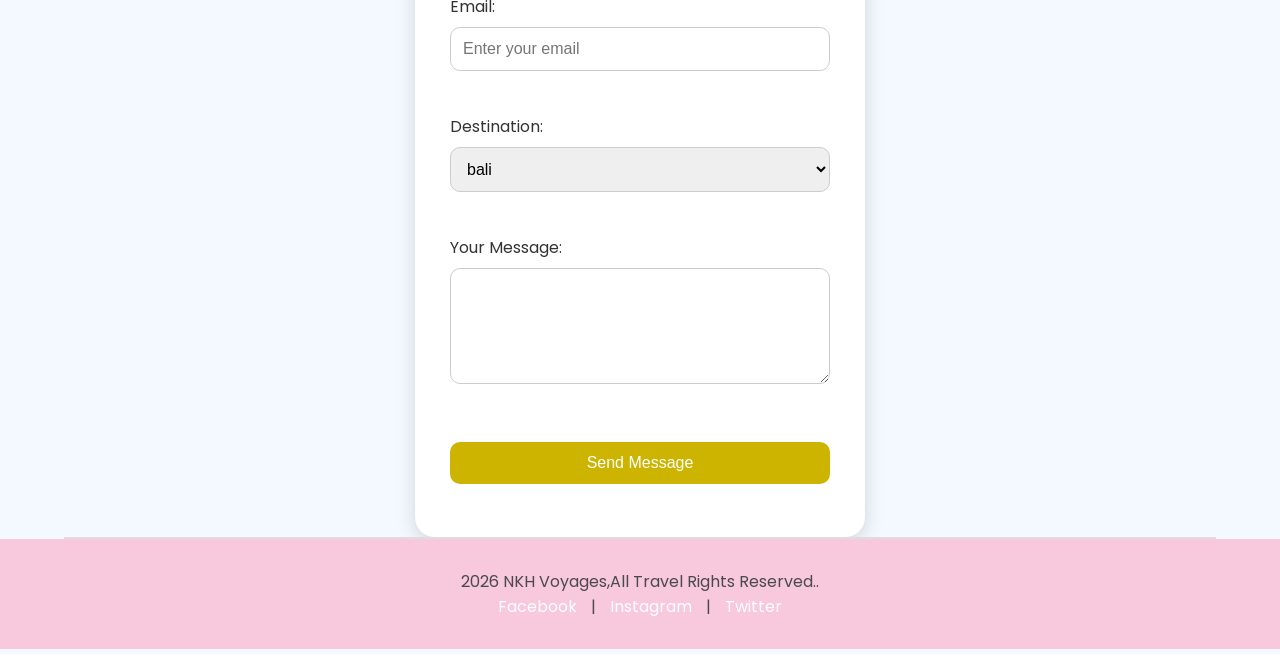
==== commit 1fa3cca0: "Add files via upload" ====
--- a/index.html
+++ b/index.html
@@ -3,13 +3,19 @@
 <head>
     <meta charset="UTF-8">
     <meta name="viewport" content="width=device-width, initial-scale=1.0">
-    <title>Dream Travel</title>
+    <title>🌸 NKH Voyages</title>
+     <link rel="icon" type="image/png" href="Gemini_Generated_Image_sqwynnsqwynnsqwy.png">
+
+    
 
     <!-- Google Font -->
     <link href="https://fonts.googleapis.com/css2?family=Poppins:wght@300;400;600;700&display=swap" rel="stylesheet">
 
     <!-- CSS File -->
     <link rel="stylesheet" href="styles.css">
+     <a href="bali.html">
+     <a href="tokyo.html">
+     <a href="turkey.html">
 </head>
 
 <body>
@@ -19,13 +25,12 @@
         <nav>
 
             <!-- Logo -->
-            <h1 class="logo">🌸 NKH Voyages</h1>
+            <h1 class="logo">🌸 NKH Voyages</h1> 
 
             <!-- Left Menu -->
             <ul class="nav-left">
                 <li><a href="#home">Home</a></li>
                 <li><a href="#destinations">Destinations</a></li>
-                <li><a href="#packages">Packages</a></li>
                 <li><a href="#gallery">Gallery</a></li>
             </ul>
 
@@ -48,8 +53,9 @@
 
         <p>
             Discover breathtaking places, unforgettable experiences,
-            and amazing travel deals around the world. luxury and expensive but worth it
+            and amazing travel deals around the world. 
         </p>
+        <p>NKH Voyages doesn't work for the quantity we work for the quality</p>
 
         <button>Explore Now</button>
 
@@ -63,75 +69,112 @@
         <h2>Popular Destinations</h2>
 
         <div>
-    <h3>Bali, Indonesia 🇮🇩</h3>
-    <img src="bali-dcafa473fa8f4973badb8628b99266e9.jpg" alt="Bali" width="300" height="450">
-    <img src="bali.webp" alt="Bali" width="300">
-    <img src="lempuyang.webp" alt="Bali" width="300" height="450">
-    <img src="many-beautiful-places.jpg" alt="Bali" width="300" height="450">
-    <p>Relax on beautiful beaches, visit ancient temples, and enjoy breathtaking tropical landscapes.</p>
+    <h3>
+        <a href="bali.html">Bali, Indonesia 🇮🇩</a>
+    </h3>
+
+    <a href="bali.html">
+        <img src="bali-dcafa473fa8f4973badb8628b99266e9.jpg" alt="Bali" width="300" height="450">
+    </a>
+
+    <a href="bali.html">
+        <img src="bali.webp" alt="Bali" width="300">
+    </a>
+
+    <a href="bali.html">
+        <img src="lempuyang.webp" alt="Bali" width="300" height="450">
+    </a>
+
+    <a href="bali.html">
+        <img src="many-beautiful-places.jpg" alt="Bali" width="300" height="450">
+    </a>
+
+    
+
+    <p>
+        Relax on beautiful beaches, visit ancient temples, and enjoy breathtaking tropical landscapes.
+    </p>
 </div>
 
-        <div>
-            <h3>Tokyo, Japan 🇯🇵</h3>
-            <img src="toki.jpg" alt="Tokyo" width="300" height="400">
-            <img src="toki1.jpg" alt="Tokyo" width="300" height="400">
-            <img src="toki2.jpg" alt="Tokyo" width="300" height="400">
-            <img src="toki4.webp" alt="Tokyo" width="300" height="400">
-            <p>Experience modern technology and traditional culture.</p>
-        </div>
-
        <div>
-    <h3>Türkiye 🇹🇷</h3>
-    <img src="bde.avif" alt="bodrum" width="300" height="450">
-    <img src="ant - Copie (2).jpg" alt="antaliya" width="300" height="450">
-    <img src="ist.jpg" alt="Istanbul" width="300">
-    <img src="izmir33.jpg" alt="izmir" width="300" height="450">
-    <p> Discover Bodrum, a paradise of beaches, history, and charm.</p>
-    <p> Discover Antalya, where the Mediterranean dreams begin.</p>
-    <p>Discover Istanbul where East meets West in a city full of history and magic.</p>
-    <p> Discover Izmir, a coastal gem filled with history, sunshine, and charm.</p>
+
+    <h3>
+        <a href="tokyo.html">Tokyo, Japan 🇯🇵</a>
+    </h3>
+
+
+    <a href="tokyo.html">
+        <img src="toki.jpg" alt="Tokyo" width="300" height="400">
+    </a>
+
+
+    <a href="tokyo.html">
+        <img src="toki1.jpg" alt="Tokyo" width="300" height="400">
+    </a>
+
+
+    <a href="tokyo.html">
+        <img src="toki2.jpg" alt="Tokyo" width="300" height="400">
+    </a>
+
+
+    <a href="tokyo.html">
+        <img src="ppoipop.jpg" alt="Tokyo" width="250" height="400">
+    </a>
+
+
+    <p>
+        Experience modern technology and traditional culture.
+    </p>
+
 </div>
 
-    </section>
-
-    <hr>
-
-    <!-- ================= PACKAGES ================= -->
-    <section id="packages">
-
-        <h2>Travel Packages</h2>
-
-        <table border="1" cellpadding="10">
-
-            <tr>
-                <th>Destination</th>
-                <th>Duration</th>
-                <th>Price</th>
-            </tr>
-
-            <tr>
-                <td>Bali</td>
-                <td>10 Days</td>
-                <td>$1200</td>
-            </tr>
-
-            <tr>
-                <td>Tokyo</td>
-                <td>7 Days</td>
-                <td>$1100</td>
-            </tr>
-
-            <tr>
-                <td>Türkiye</td>
-                <td>20 Days</td>
-                <td>$1999</td>
-            </tr>
-
-        </table>
-
-    </section>
-
-    <hr>
+       <div>
+
+    <h3>
+        <a href="turkey.html">Türkiye 🇹🇷</a>
+    </h3>
+
+    <a href="turkey.html">
+        <img src="bde.avif" alt="Bodrum" width="300" height="450">
+    </a>
+
+    <a href="turkey.html">
+        <img src="ant - Copie (2).jpg" alt="Antalya" width="300" height="450">
+    </a>
+
+    <a href="turkey.html">
+        <img src="ist.jpg" alt="Istanbul" width="300">
+    </a>
+
+    <a href="turkey.html">
+        <img src="izmir33.jpg" alt="Izmir" width="300" height="450">
+    </a>
+
+
+    <p>
+        Bodrum is one of the most beautiful coastal cities, famous for its crystal-clear beaches, luxury resorts, lively marina, and vibrant nightlife.
+    </p>
+
+    <p>
+        Antalya is a beautiful coastal city famous for its sandy beaches, turquoise sea, historic sites, and luxury resorts.
+    </p>
+
+    <p>
+        Istanbul is a vibrant city that blends ancient history with modern life. It is famous for its stunning architecture, bustling bazaars, and unique location between two continents.
+    </p>
+
+    <p>
+        İzmir is a vibrant city known for its scenic coastline, historical attractions, delicious cuisine, and welcoming atmosphere.
+    </p>
+
+</div>
+
+    </section>
+
+    <hr>
+
+
 
     <!-- ================= GALLERY ================= -->
     <section id="gallery">
@@ -163,7 +206,7 @@
             "Amazing destinations! it was hard to choose between the three deals but we did go to turkey with them , dare i say it was amazing! don't hesitate with the decision  this agency is wonderfull. and they have excellent customer service! they will help you throught it and will explain everything"
         </blockquote>
 
-        <p>- James</p>
+        <p>- Amin</p>
 
     </section>
 
@@ -203,7 +246,6 @@
     <!-- ================= FOOTER ================= -->
     <footer>
 
-        <p>il kridi LE LE LE LE!! ABADANDAN WA YASTA7AL7AL </p>
         <p> 2026 NKH Voyages,All Travel Rights Reserved..</p>
 
         <p>
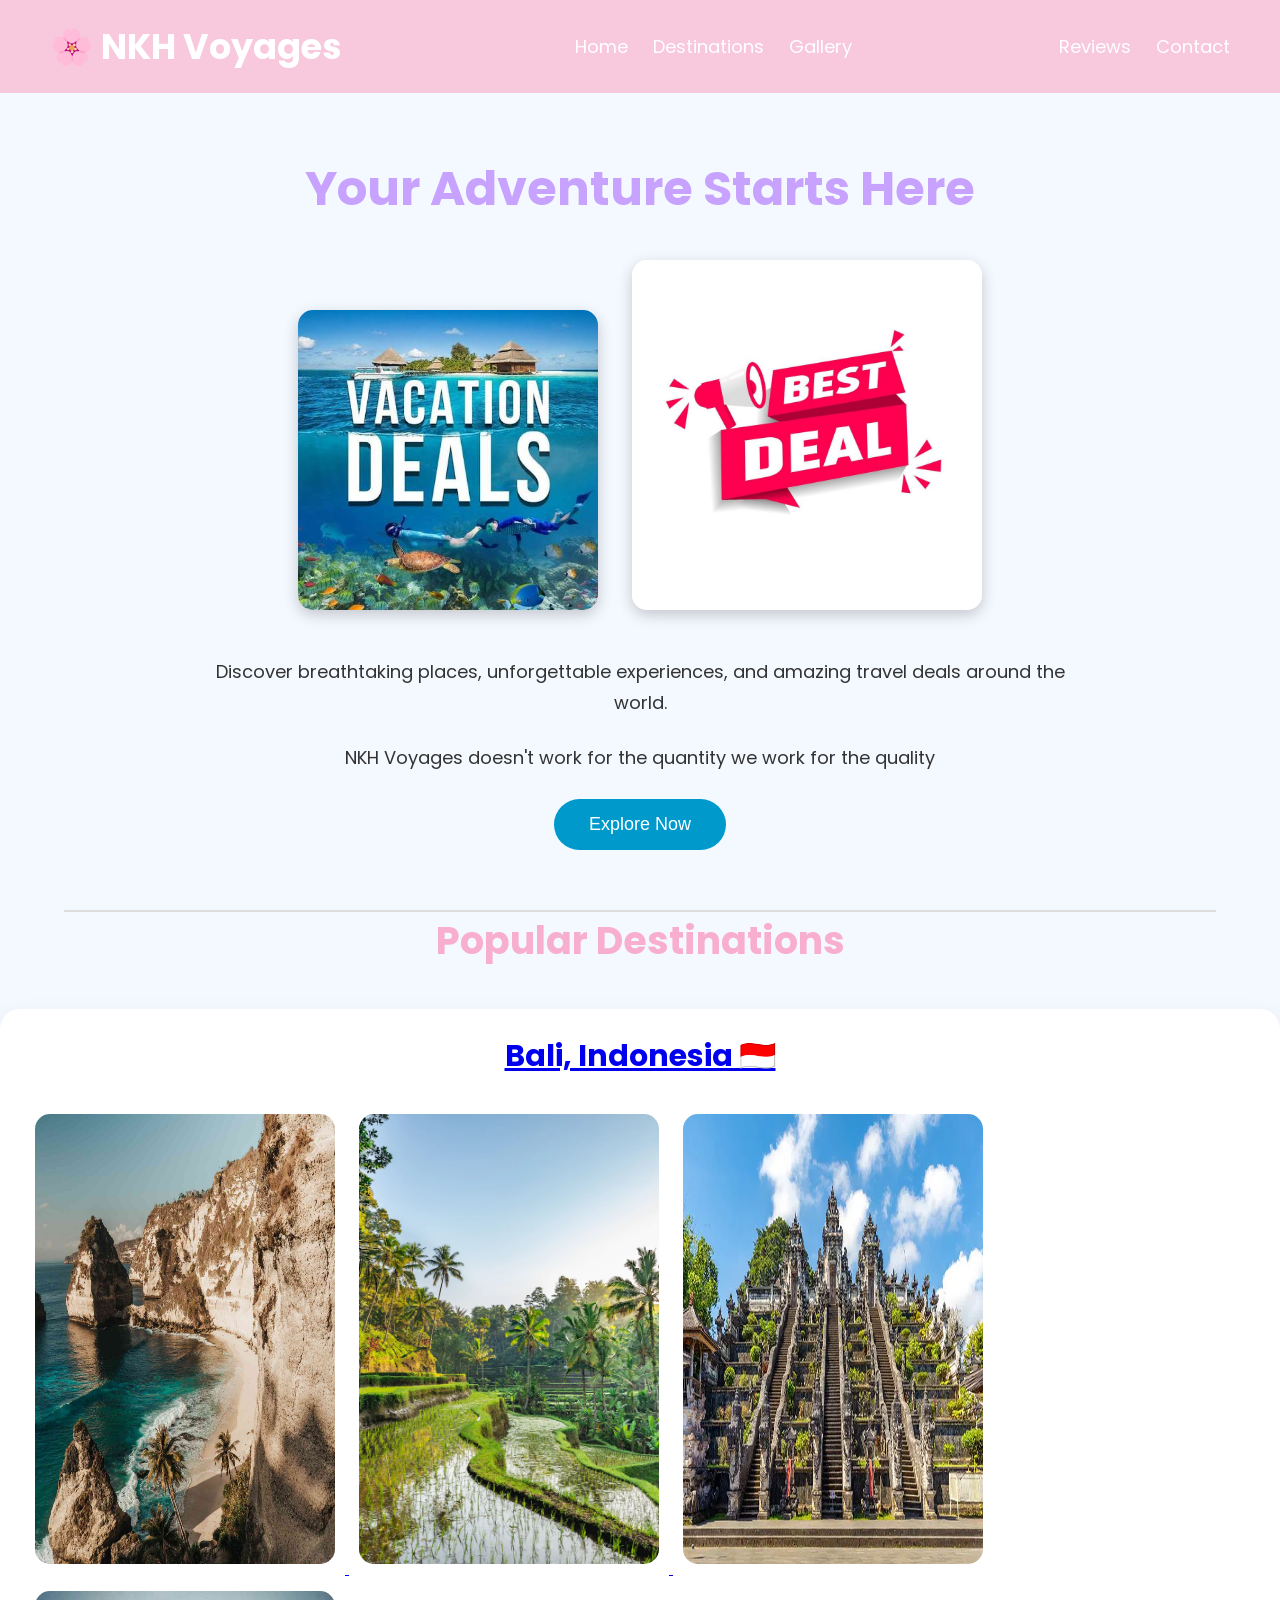
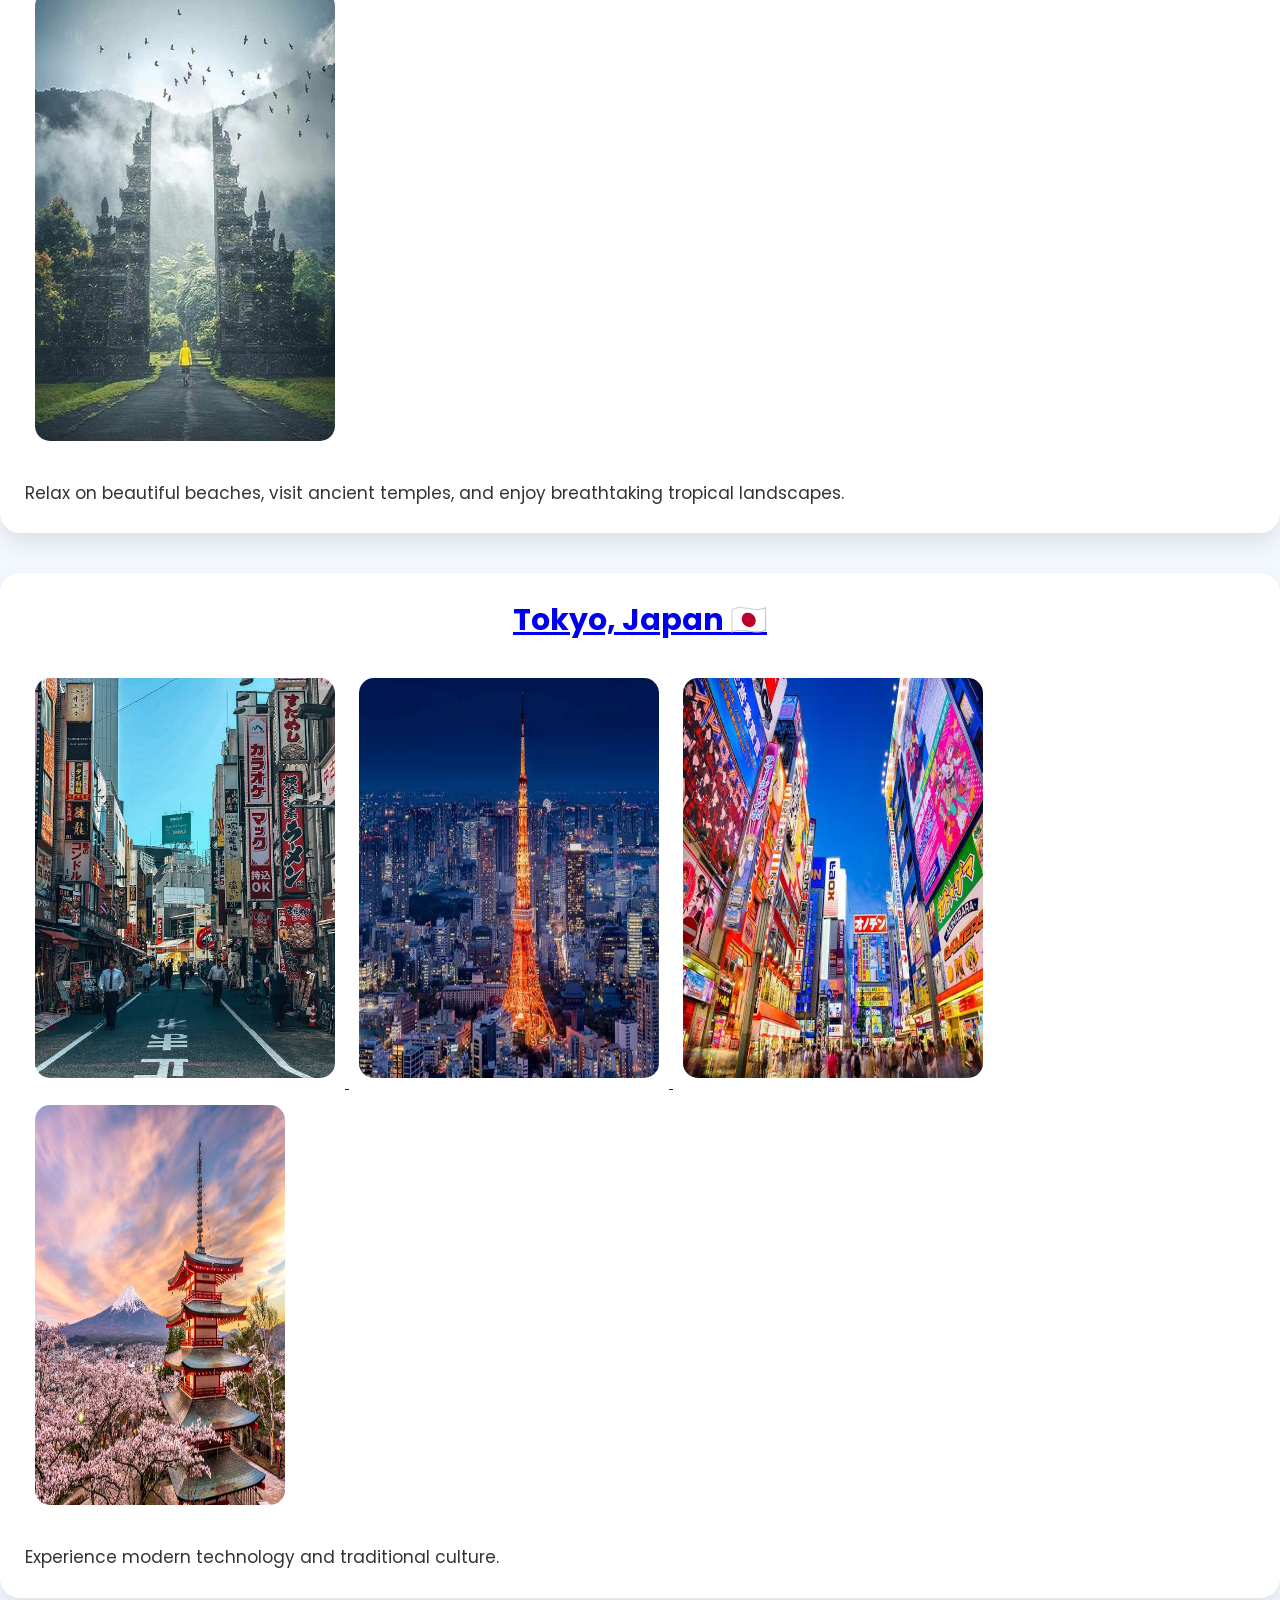
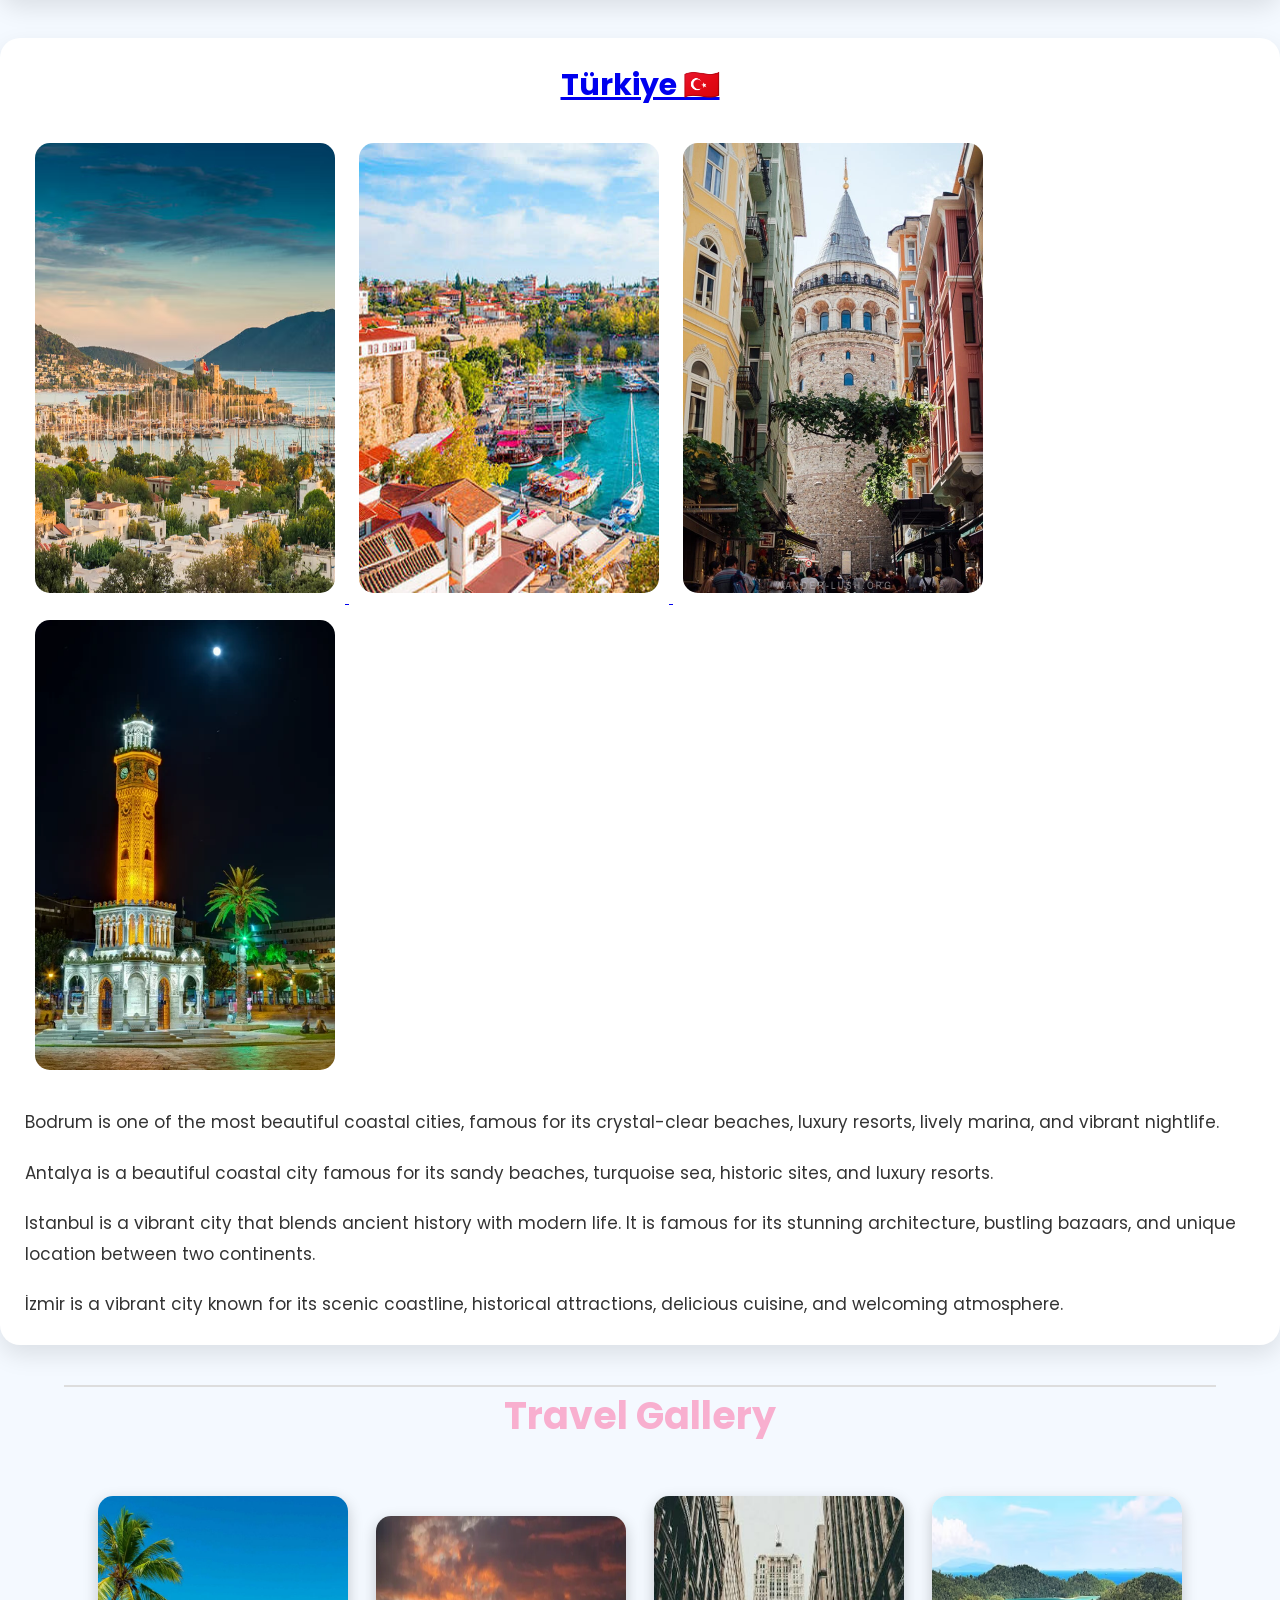
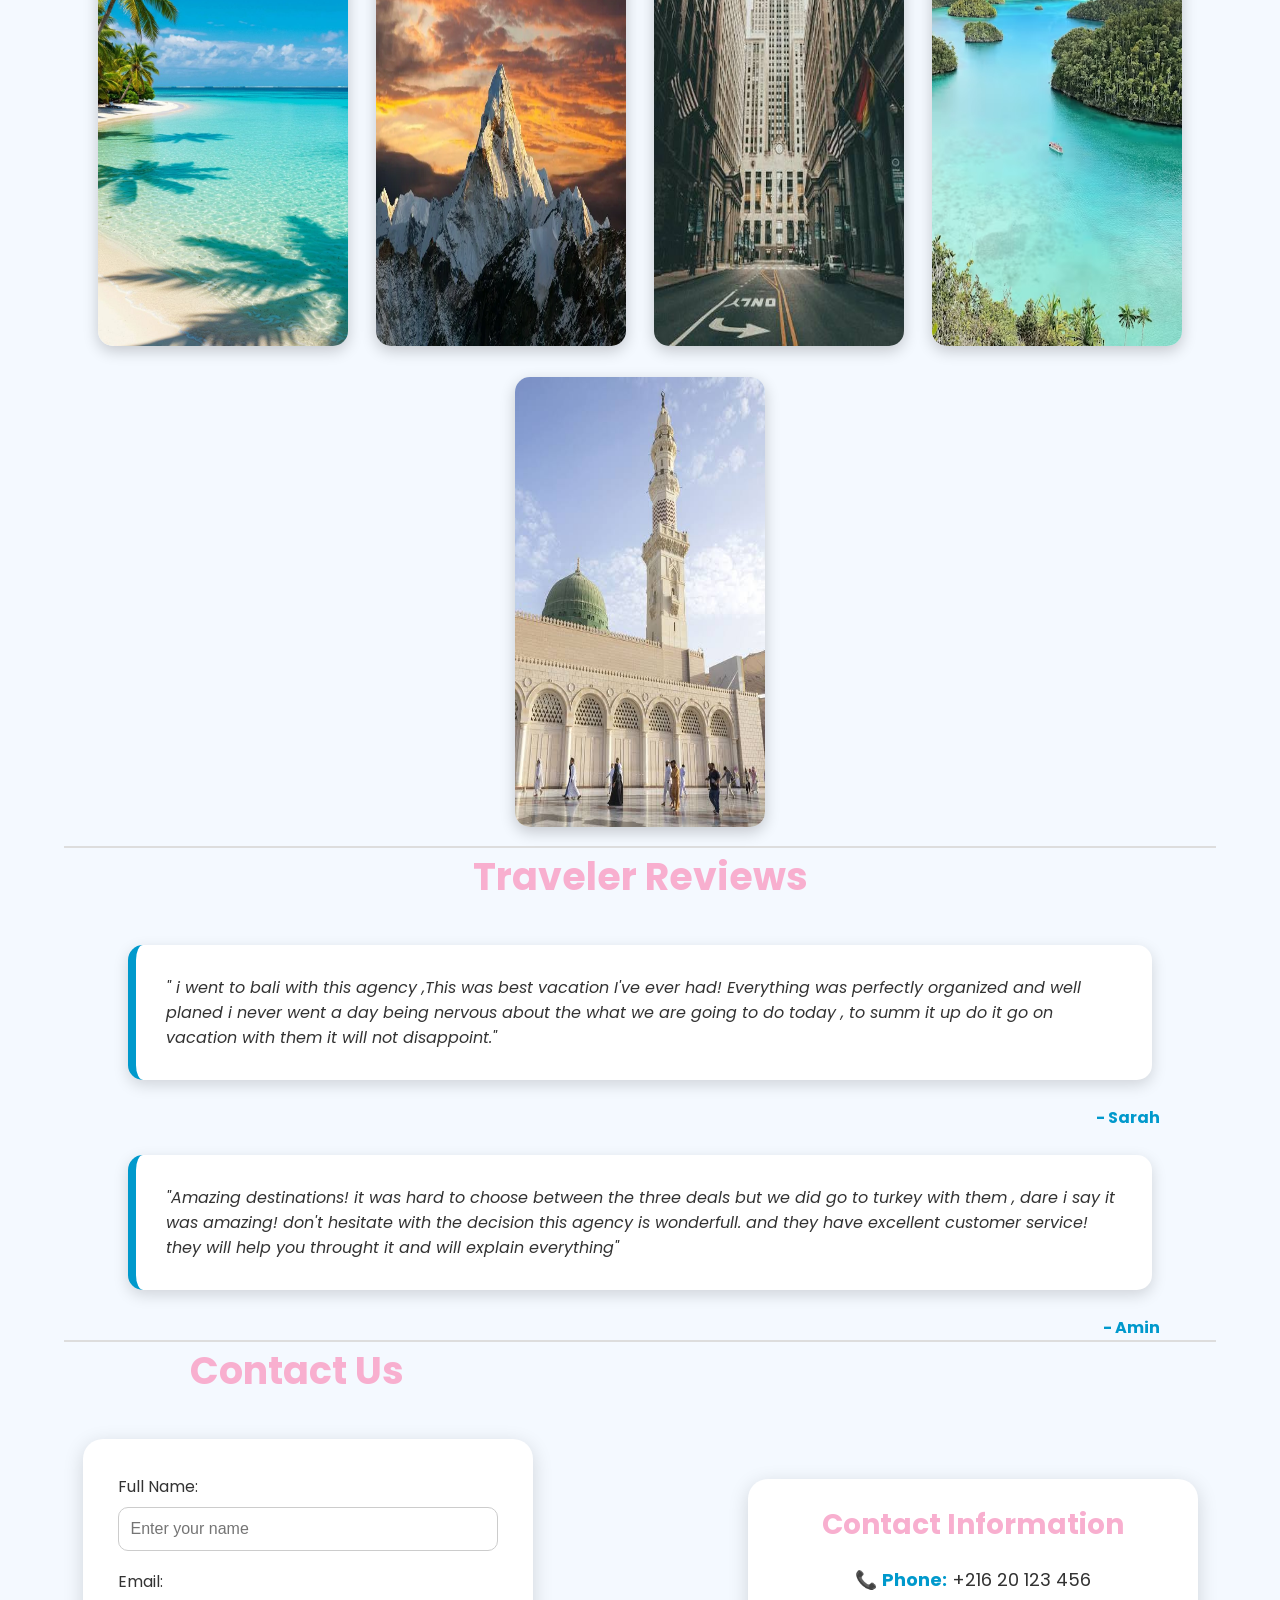
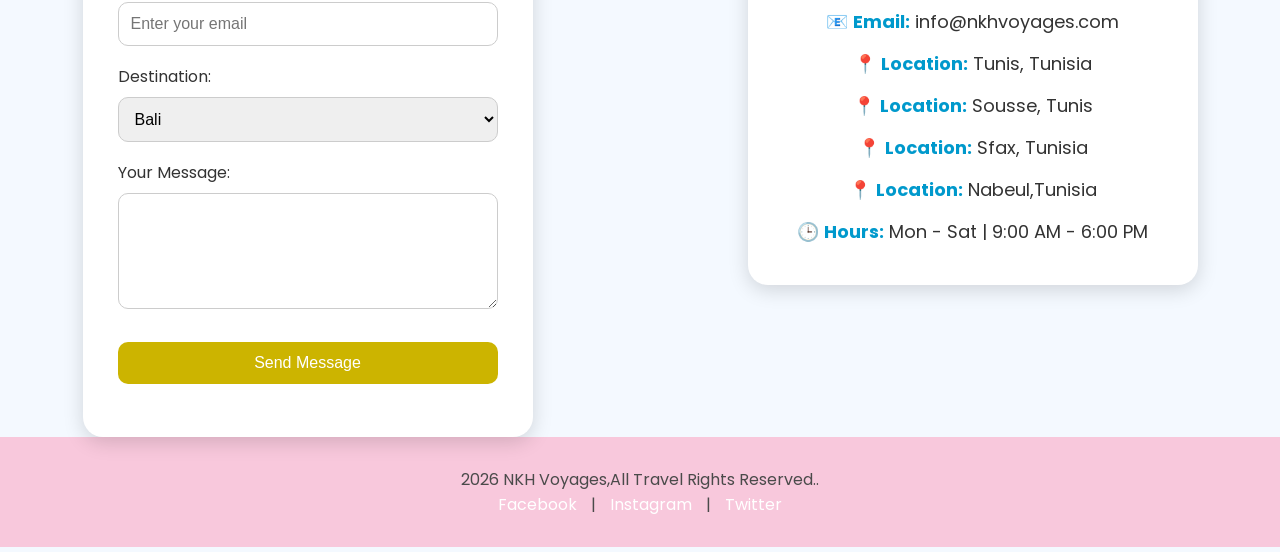
==== commit 92553feb: "Add files via upload" ====
--- a/index.html
+++ b/index.html
@@ -4,7 +4,6 @@
     <meta charset="UTF-8">
     <meta name="viewport" content="width=device-width, initial-scale=1.0">
     <title>🌸 NKH Voyages</title>
-     <link rel="icon" type="image/png" href="Gemini_Generated_Image_sqwynnsqwynnsqwy.png">
 
     
 
@@ -215,34 +214,55 @@
     <!-- ================= CONTACT ================= -->
     <section id="contact">
 
-        <h2>Contact Us</h2>
-
+    <h2>Contact Us</h2>
+
+    <div class="contact-container">
+
+        <!-- Contact Form -->
         <form>
 
-            <label>Full Name:</label><br>
-            <input type="text" placeholder="Enter your name"><br><br>
-
-            <label>Email:</label><br>
-            <input type="email" placeholder="Enter your email"><br><br>
-
-            <label>Destination:</label><br>
+            <label>Full Name:</label>
+            <input type="text" placeholder="Enter your name">
+
+            <label>Email:</label>
+            <input type="email" placeholder="Enter your email">
+
+            <label>Destination:</label>
             <select>
-                <option>bali</option>
+                <option>Bali</option>
                 <option>Tokyo</option>
-                <option>Turkey</option>
-            </select><br><br>
-
-            <label>Your Message:</label><br>
-            <textarea rows="5" cols="40"></textarea><br><br>
+                <option>Türkiye</option>
+            </select>
+
+            <label>Your Message:</label>
+            <textarea rows="5"></textarea>
 
             <input type="submit" value="Send Message">
 
         </form>
 
-    </section>
-
-    <hr>
-
+        <!-- Contact Information -->
+        <div class="contact-info">
+
+            <h3>Contact Information</h3>
+
+            <p>📞 <strong>Phone:</strong> +216 20 123 456</p>
+
+            <p>📧 <strong>Email:</strong> info@nkhvoyages.com</p>
+
+            <p>📍 <strong>Location:</strong> Tunis, Tunisia</p>
+            <p>📍 <strong>Location:</strong> Sousse, Tunis</p>
+            <p>📍 <strong>Location:</strong> Sfax, Tunisia</p>
+            <p>📍 <strong>Location:</strong> Nabeul,Tunisia</p>
+            <p>🕒 <strong>Hours:</strong> Mon - Sat | 9:00 AM - 6:00 PM</p>
+
+        </div>
+
+    </div>
+
+</section>
+
+</section>
     <!-- ================= FOOTER ================= -->
     <footer>
 
--- a/styles.css
+++ b/styles.css
@@ -290,4 +290,54 @@
     background:#ddd;
     width:90%;
     margin:auto;
+}
+/* Contact Information */
+
+/* Contact Section Layout */
+.contact-container{
+    display:flex;
+    justify-content:center;
+    align-items:flex-start;
+    gap:50px;
+    flex-wrap:wrap;
+}
+
+/* Contact Form */
+.contact-container form{
+    width:450px;
+}
+#contact h2{
+    text-align: left;
+    width: 900px;
+    margin: 0 auto 40px auto;
+    color: #F8AFCF;
+    font-size: 38px;
+}
+
+/* Contact Information */
+
+.contact-info{
+    width:450px;
+    margin:40px auto;
+    background:white;
+    padding:25px;
+    border-radius:20px;
+    text-align:center;
+    box-shadow:0 5px 20px rgba(0,0,0,.15);
+}
+
+.contact-info h3{
+    color:#F8AFCF;
+    margin-bottom:20px;
+    font-size:28px;
+}
+
+.contact-info p{
+    font-size:18px;
+    margin:15px 0;
+    color:#333;
+}
+
+.contact-info strong{
+    color:#0099CC;
 }
